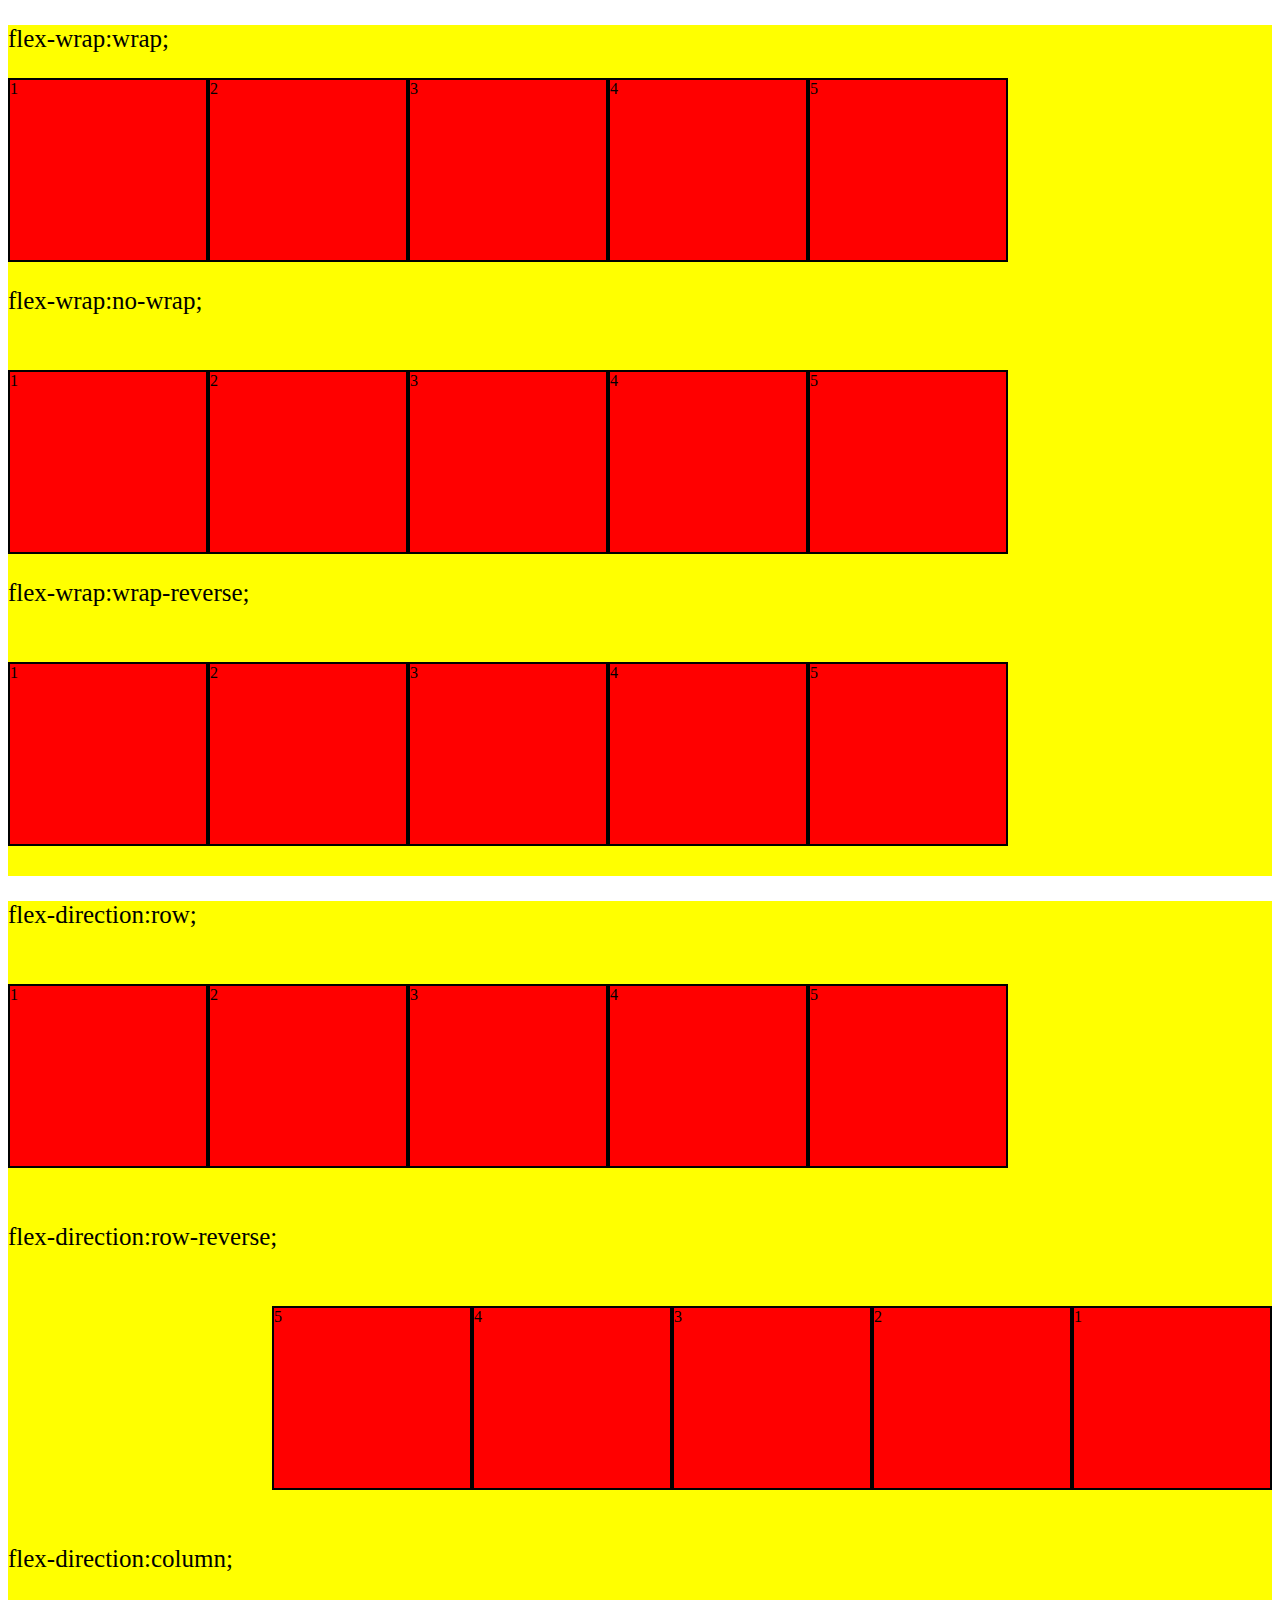
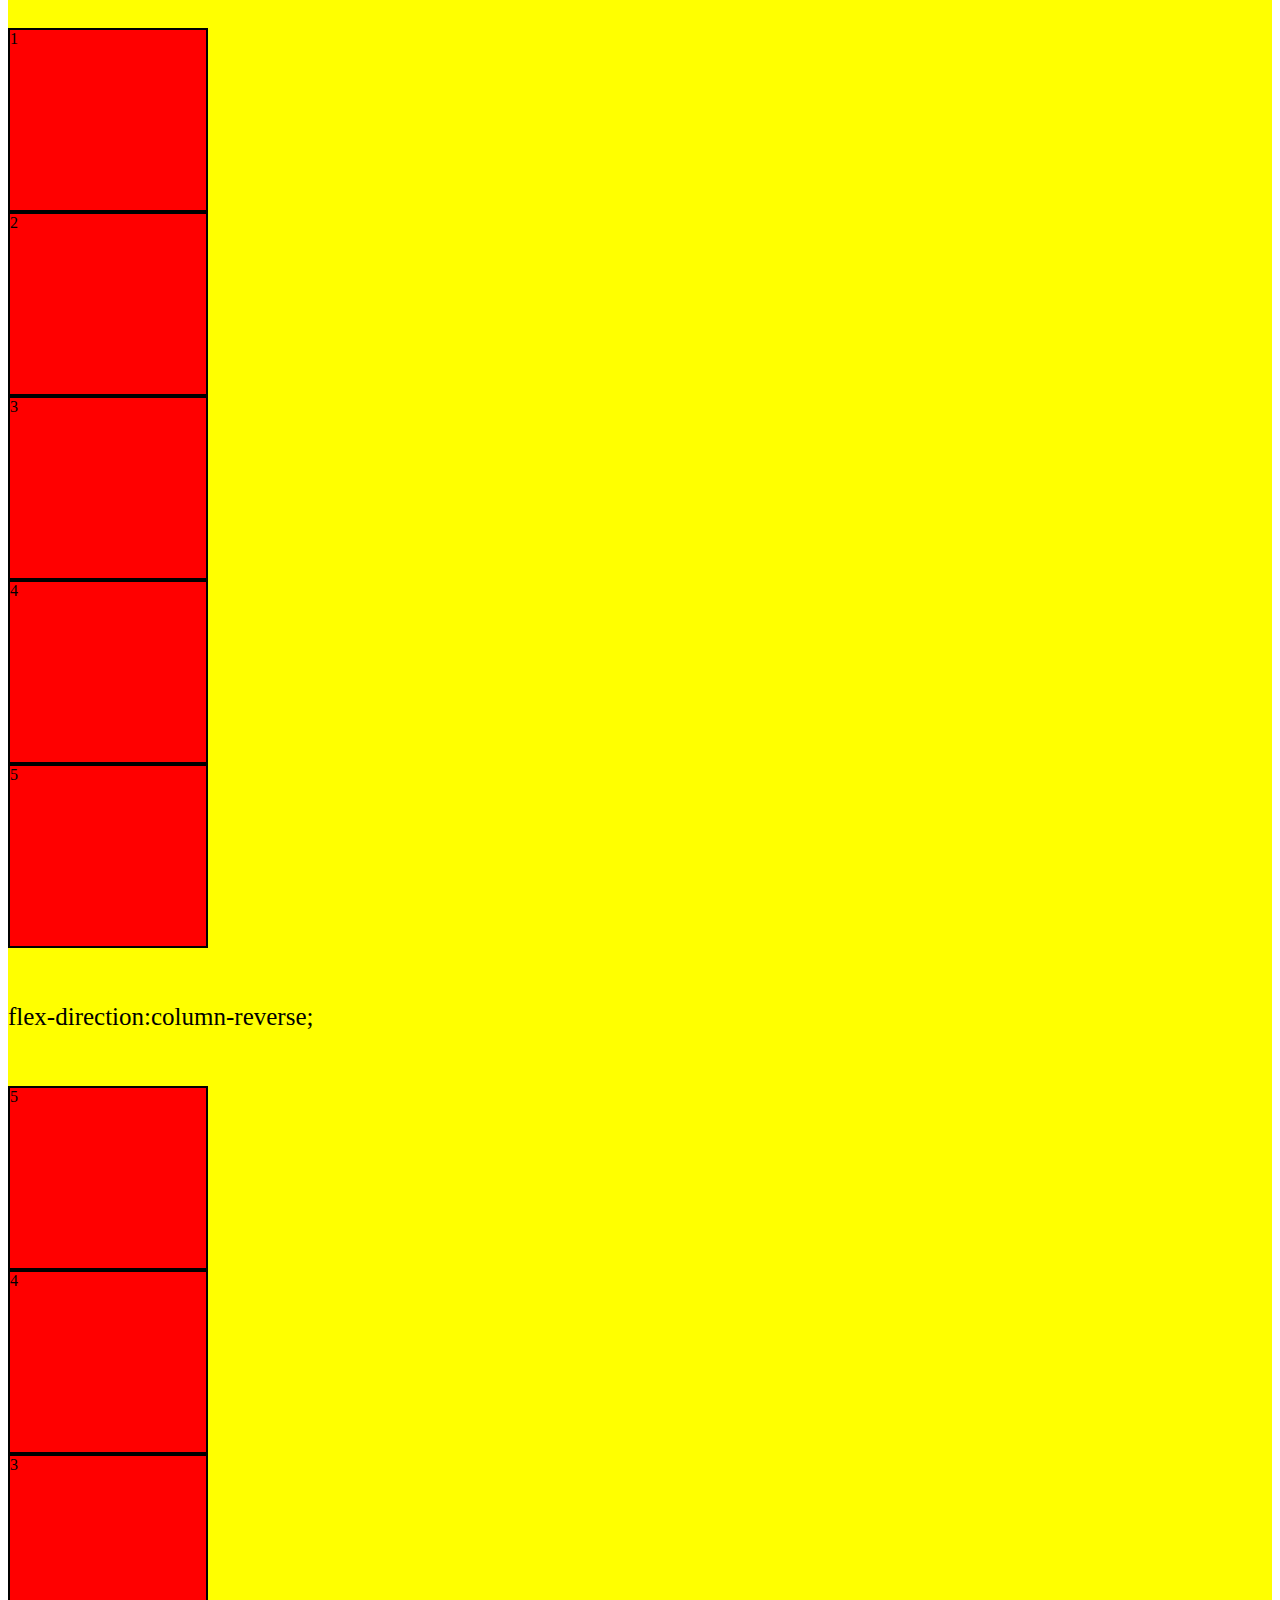
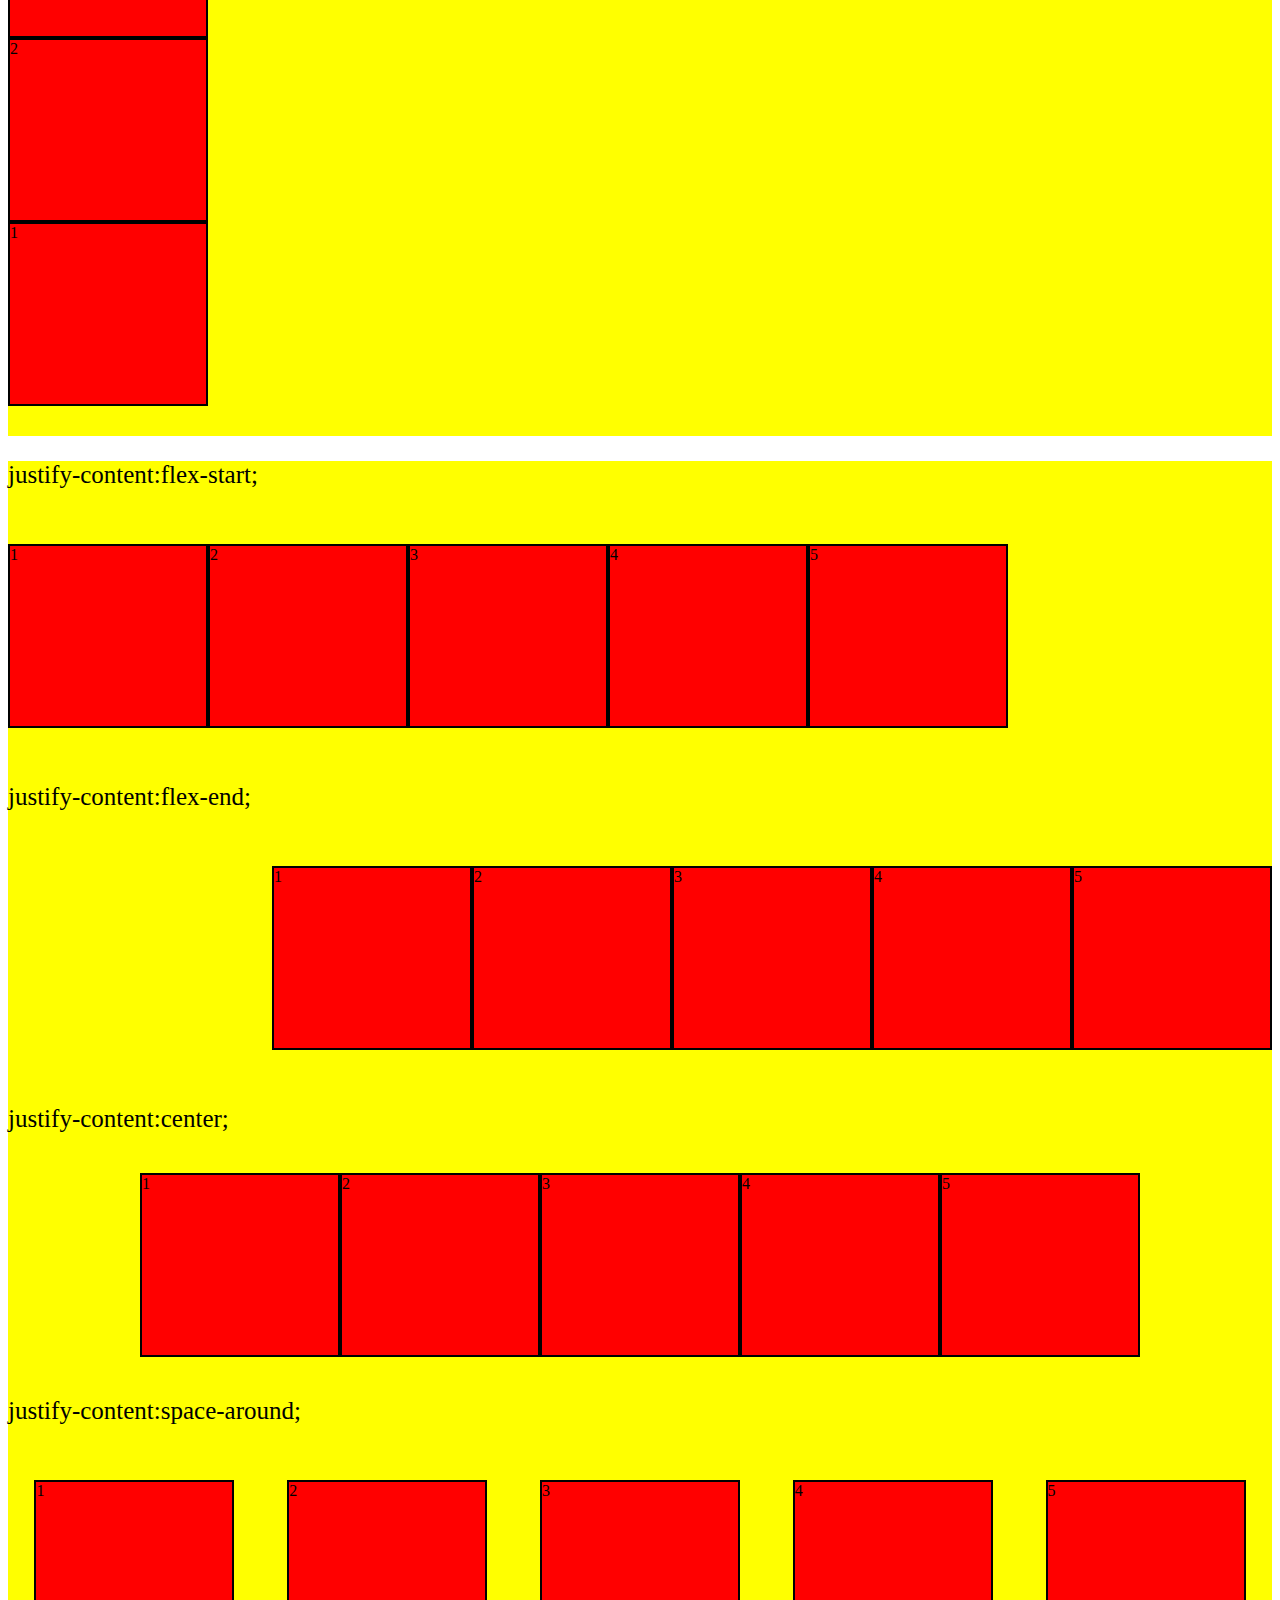
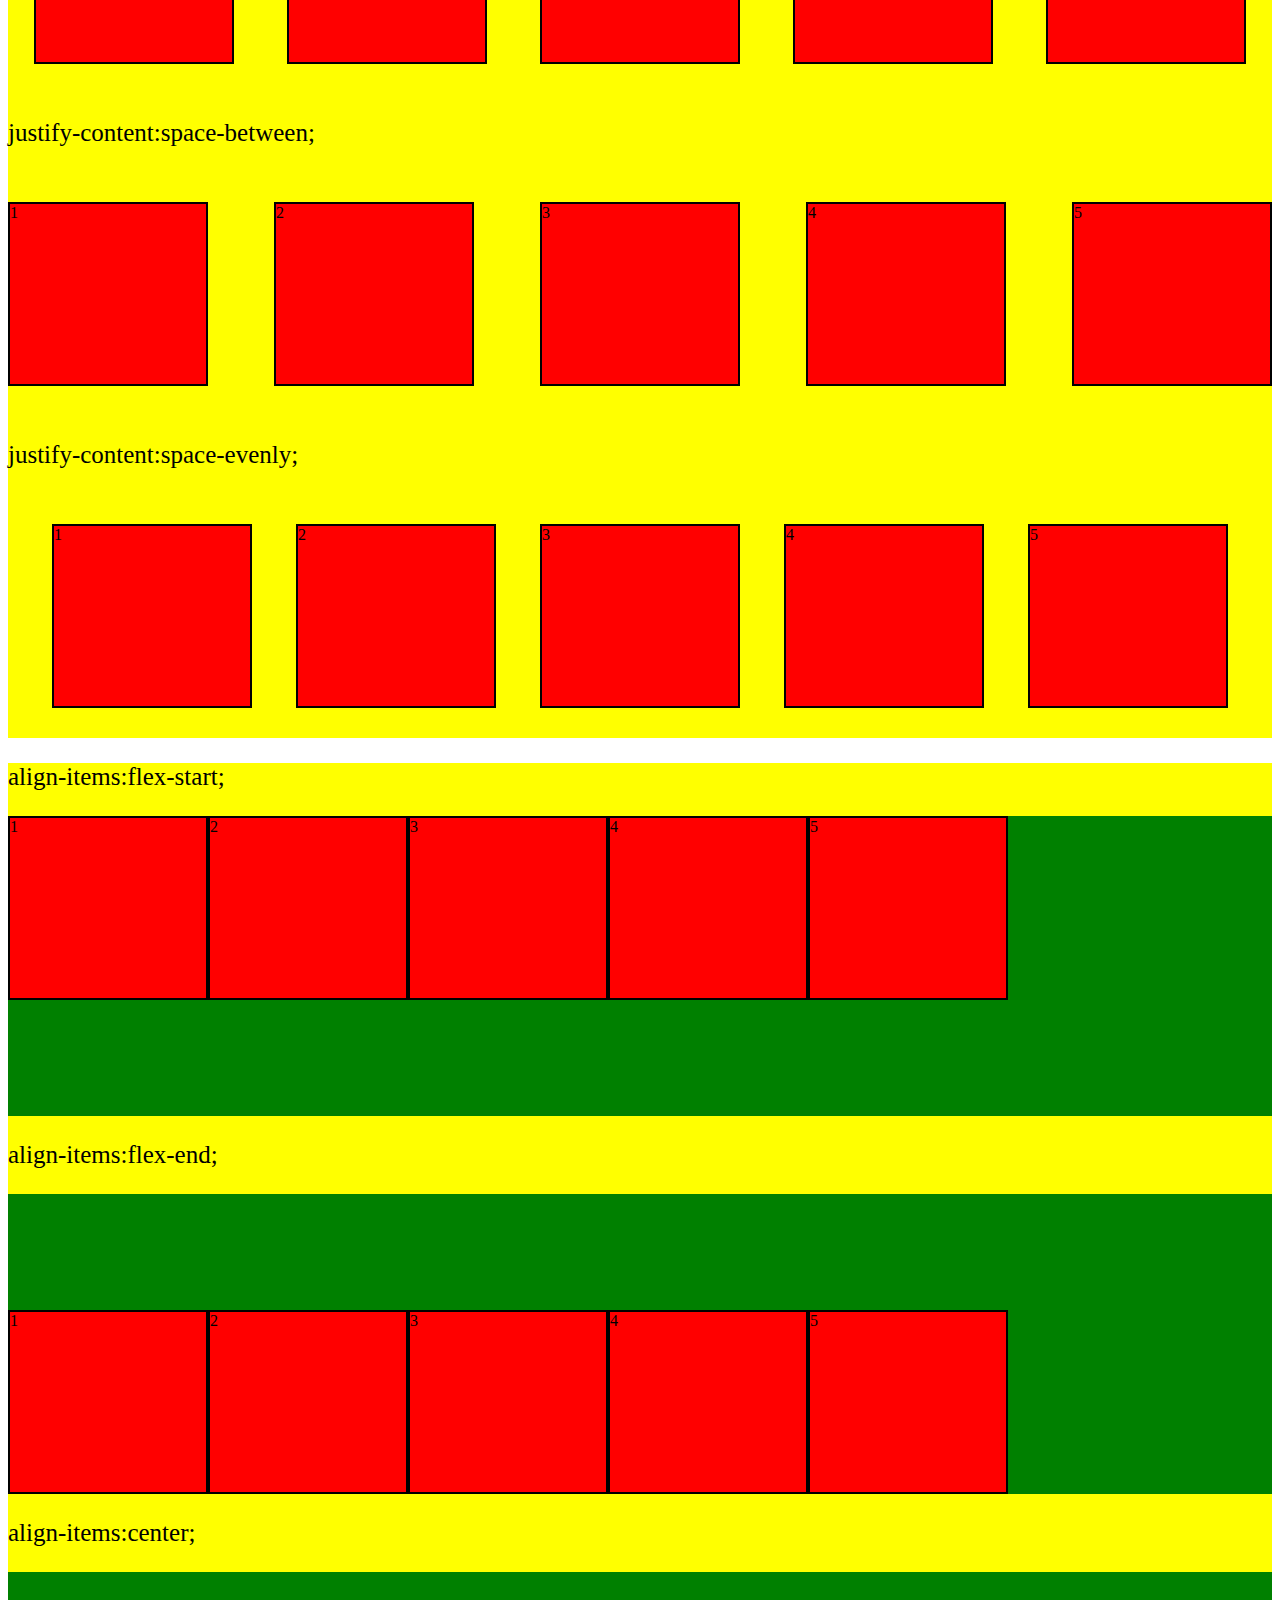
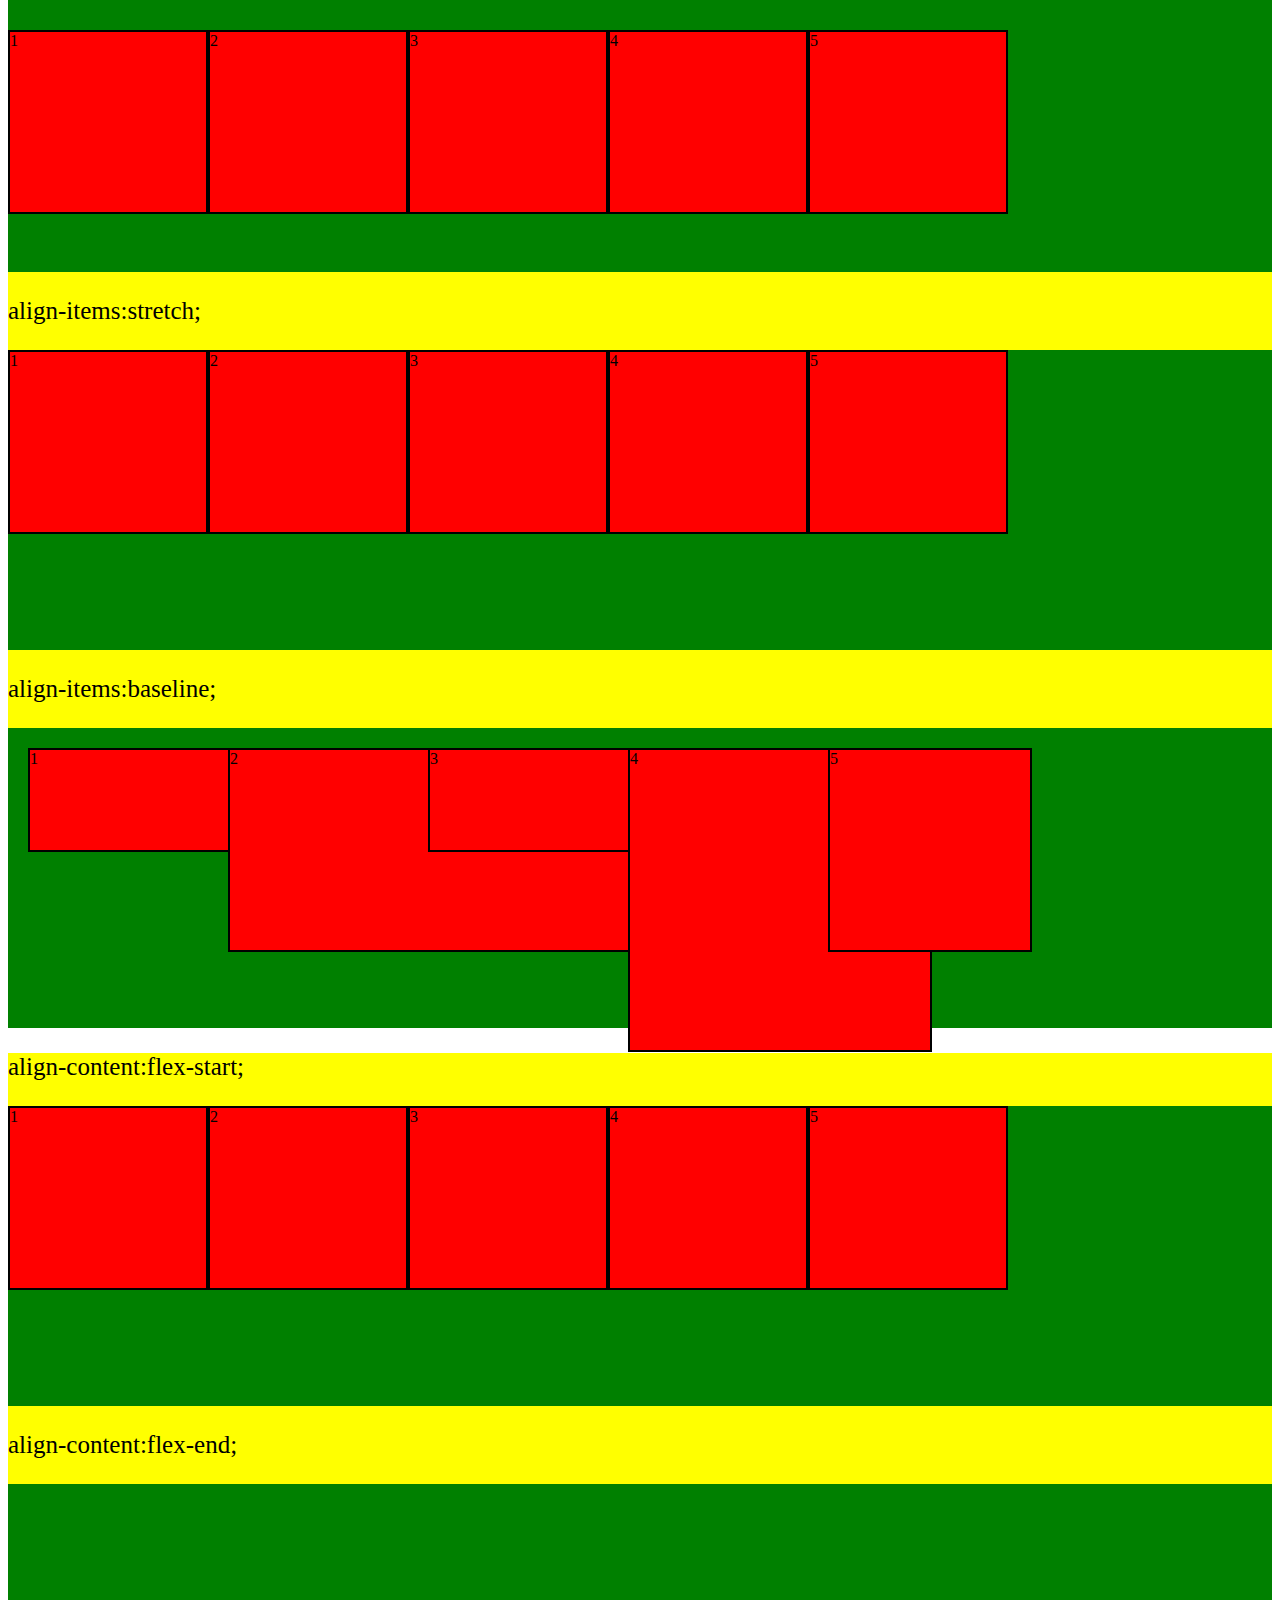
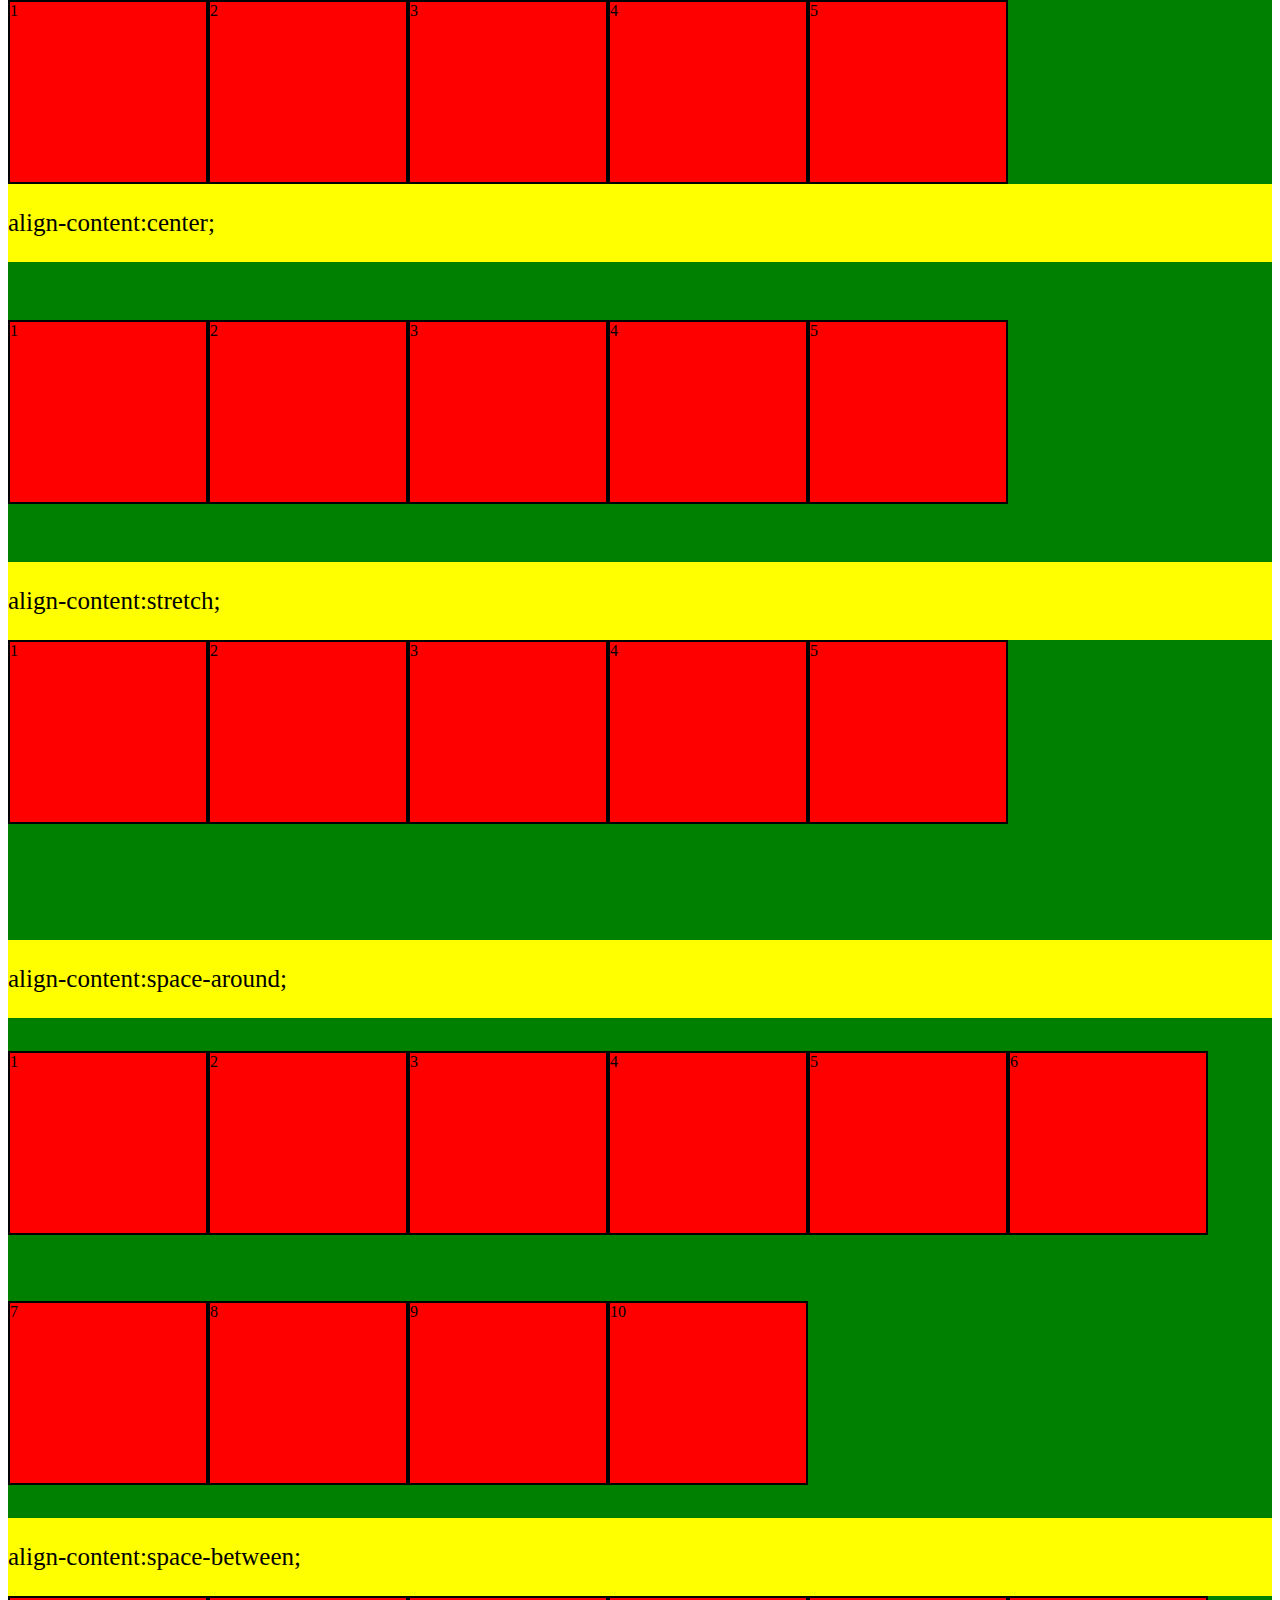
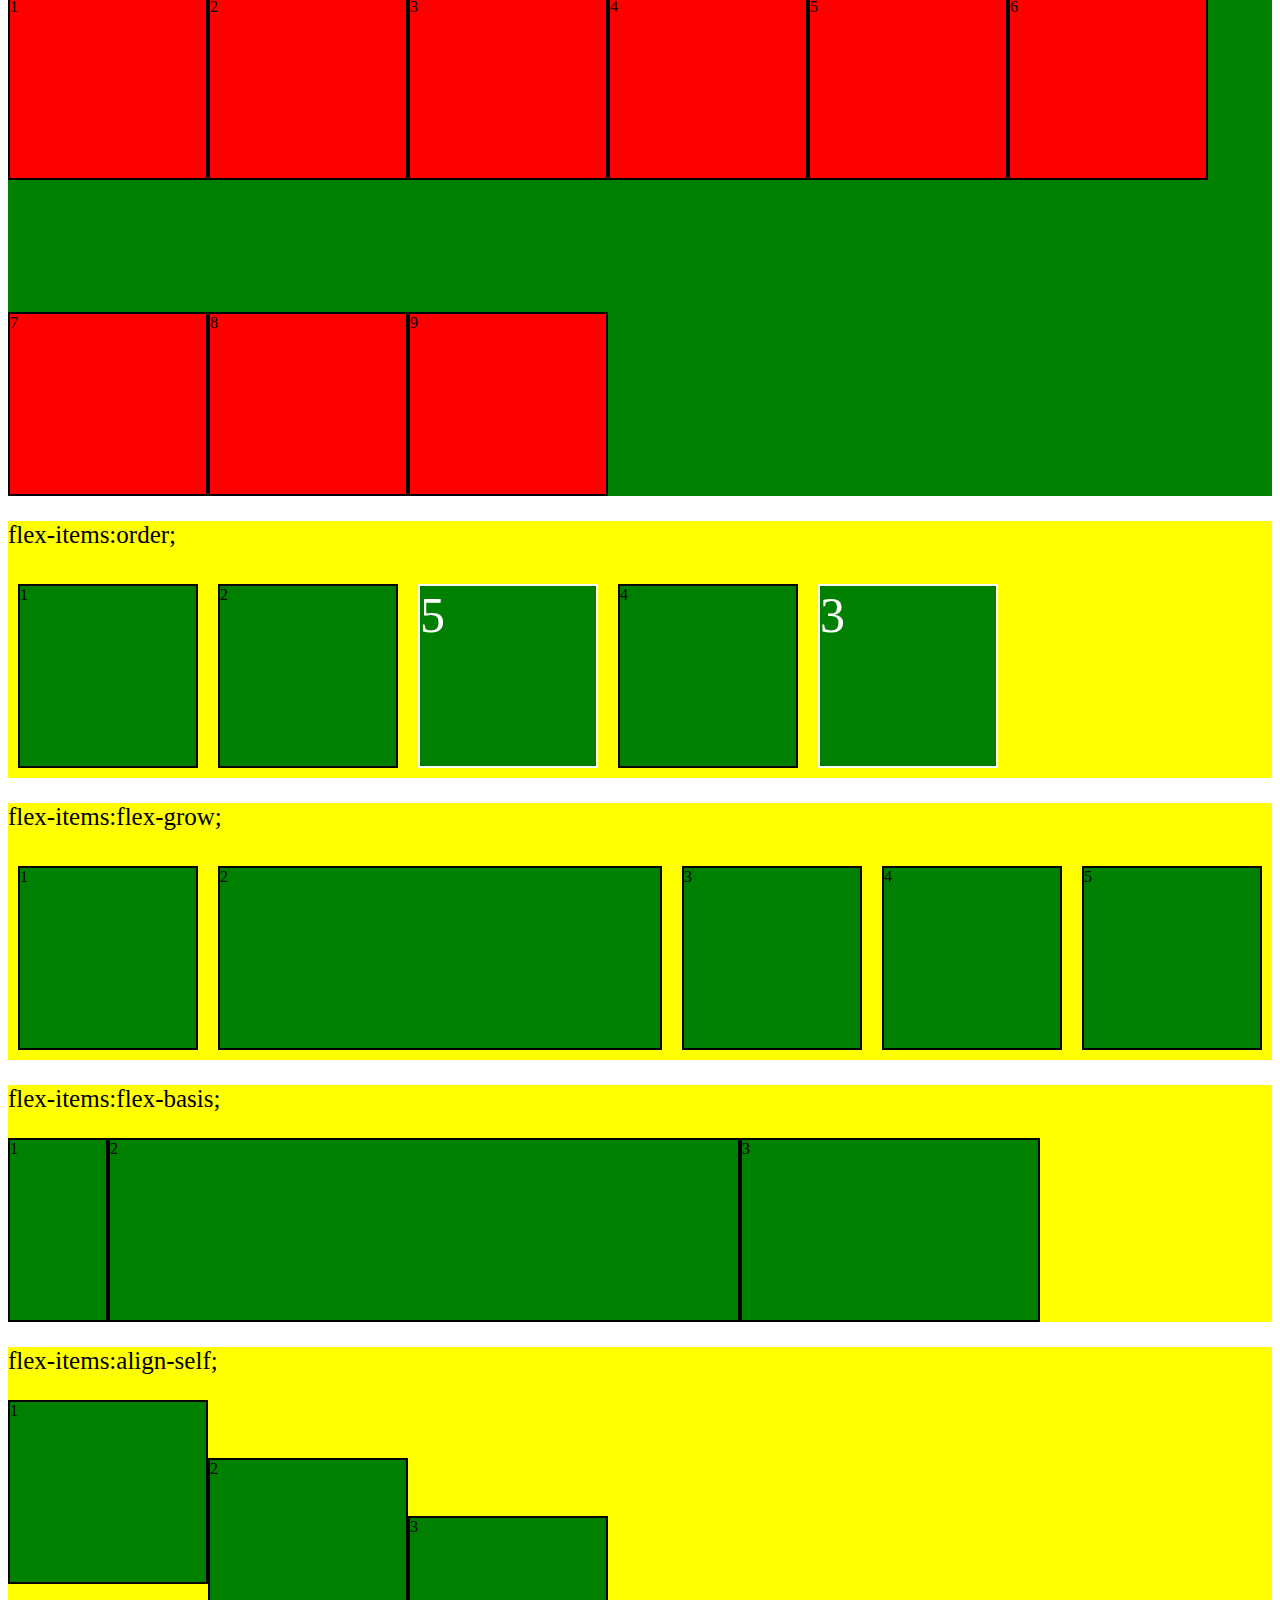
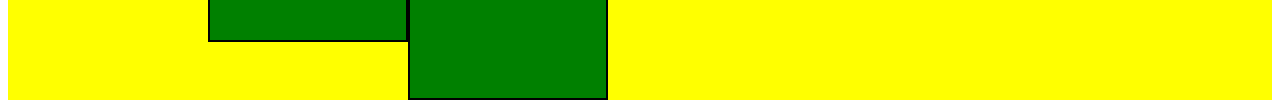
==== index.html @ 17a145f6 "Rename flex.html to index.html" ====
<!DOCTYPE html>

<head>
<meta charset="utf-8">
<meta name="viewport" content="width=device-width,initial-scale=1.0">
<title>FLEX</title>
<link rel="stylesheet" href="css/flex.css">
</head>
<body>
<!---------- display flex starts---------->
<section class="flex">
<div class="container">
<p>flex-wrap:wrap;</p>
<div class="wrap-row">

	<div class="col-lg-3">
		<div class="box">
		1
		</div>
	</div>
	
	<div class="col-lg-3">
		<div class="box">
		2
		</div>
	</div>

	<div class="col-lg-3">
		<div class="box">
		3
		</div>
	</div>

	<div class="col-lg-3">
		<div class="box">
		4
		</div>
	</div>
	
	<div class="col-lg-3">
		<div class="box">
		5
		</div>
	</div>

</div>

<p>flex-wrap:no-wrap;</p>
<div class="row1">
<div class="col-lg-3">
	<div class="box">
	1
    </div>
</div>

<div class="col-lg-3">
	<div class="box">
	2
	</div>
</div>


<div class="col-lg-3">
	<div class="box">
	3
	</div>
</div>

<div class="col-lg-3">
	<div class="box">
	4
	</div>
</div>
	
<div class="col-lg-3">
	<div class="box">
	5
	</div>
</div>

</div>

<p>flex-wrap:wrap-reverse;</p>
  <div class="row2">
<div class="col-lg-3">
	<div class="box">
	1
	</div>
</div>

<div class="col-lg-3">
	<div class="box">
	2
	</div>
</div>

<div class="col-lg-3">
	<div class="box">
	3
	</div>
</div>

<div class="col-lg-3">
	<div class="box">
	4
	</div>
</div>
	
<div class="col-lg-3">
	<div class="box">
	5
	</div>
</div>

</div>

</div>
</section>
<!----------display flex end---------->

<!----------display direction starts---------->
<section class="direction">
<div class="container">
<p>flex-direction:row;</p>
<div class="dir-1">
	<div class="col-lg-3">
	<div class="box">
	1
	</div>
	</div>

<div class="col-lg-3">
	<div class="box">
	2
	</div>
</div>

<div class="col-lg-3">
	<div class="box">
	3
	</div>
</div>

<div class="col-lg-3">
	<div class="box">
	4
	</div>
</div>
	
<div class="col-lg-3">
	<div class="box">
	5
	</div>
</div>

</div>
<p>flex-direction:row-reverse;</p>
<div class="dir-2">
	<div class="col-lg-3">
	<div class="box">
	1
	</div>
	</div>


<div class="col-lg-3">
	<div class="box">
	2
	</div>
</div>


<div class="col-lg-3">
	<div class="box">
	3
	</div>
</div>



<div class="col-lg-3">
	<div class="box">
	4
	</div>
</div>
	
<div class="col-lg-3">
	<div class="box">
	5
	</div>
</div>

</div>

<p>flex-direction:column;</p>
	<div class="dir-3">
	<div class="col-lg-3">
	<div class="box">
	1
	</div>
	</div>


	<div class="col-lg-3">
	<div class="box">
	2
	</div>
	</div>


	<div class="col-lg-3">
	<div class="box">
	3
	</div>
	</div>



	<div class="col-lg-3">
	<div class="box">
	4
	</div>
	</div>
	
	<div class="col-lg-3">
	<div class="box">
	5
	</div>
	</div>
</div>

<p>flex-direction:column-reverse;</p>
	<div class="dir-4">
	<div class="col-lg-3">
	<div class="box">
	1
	</div>
	</div>


	<div class="col-lg-3">
	<div class="box">
	2
	</div>
	</div>


	<div class="col-lg-3">
	<div class="box">
	3
	</div>
	</div>



	<div class="col-lg-3">
	<div class="box">
	4
	</div>
	</div>
	
	<div class="col-lg-3">
	<div class="box">
	5
	</div>
	</div>
</div>

</div>
</section>

<!----------display direction end---------->

<!----------justify content starts---------->
<section class="justify-content">
<div class="container">
<p>justify-content:flex-start;</p>
<div class="justify-content1">
	<div class="col-lg-3">
	<div class="box">
	1
	</div>
	</div>

<div class="col-lg-3">
	<div class="box">
	2
	</div>
</div>

<div class="col-lg-3">
	<div class="box">
	3
	</div>
</div>

<div class="col-lg-3">
	<div class="box">
	4
	</div>
</div>
	
	<div class="col-lg-3">
	<div class="box">
	5
	</div>
	</div>
	
</div>


<p>justify-content:flex-end;</p>
<div class="justify-content2">
	<div class="col-lg-3">
	<div class="box">
	1
	</div>
	</div>


	<div class="col-lg-3">
	<div class="box">
	2
	</div>
	</div>

	<div class="col-lg-3">
	<div class="box">
	3
	</div>
	</div>

	<div class="col-lg-3">
	<div class="box">
	4
	</div>
	</div>
	
	<div class="col-lg-3">
	<div class="box">
	5
	</div>
	</div>
</div>

<p>justify-content:center;</p>
	<div class="justify-content3">
	<div class="col-lg-3">
	<div class="box">
	1
	</div>
	</div>


	<div class="col-lg-3">
	<div class="box">
	2
	</div>
	</div>


	<div class="col-lg-3">
	<div class="box">
	3
	</div>
	</div>



	<div class="col-lg-3">
	<div class="box">
	4
	</div>
	</div>
	
	<div class="col-lg-3">
	<div class="box">
	5
	</div>
	</div>
</div>

<p>justify-content:space-around;</p>
	<div class="justify-content4">
	<div class="col-lg-3">
	<div class="box">
	1
	</div>
	</div>


	<div class="col-lg-3">
	<div class="box">
	2
	</div>
	</div>


	<div class="col-lg-3">
	<div class="box">
	3
	</div>
	</div>



	<div class="col-lg-3">
	<div class="box">
	4
	</div>
	</div>
	
	<div class="col-lg-3">
	<div class="box">
	5
	</div>
	</div>
</div>

<p>justify-content:space-between;</p>
	<div class="justify-content5">
	<div class="col-lg-3">
	<div class="box">
	1
	</div>
	</div>


	<div class="col-lg-3">
	<div class="box">
	2
	</div>
	</div>


	<div class="col-lg-3">
	<div class="box">
	3
	</div>
	</div>



	<div class="col-lg-3">
	<div class="box">
	4
	</div>
	</div>
	
	<div class="col-lg-3">
	<div class="box">
	5
	</div>
	</div>
</div>

<p>justify-content:space-evenly;</p>
	<div class="justify-content6">
	<div class="col-lg-3">
	<div class="box">
	1
	</div>
	</div>

	<div class="col-lg-3">
	<div class="box">
	2
	</div>
	</div>


	<div class="col-lg-3">
	<div class="box">
	3
	</div>
	</div>



	<div class="col-lg-3">
	<div class="box">
	4
	</div>
	</div>
	
	<div class="col-lg-3">
	<div class="box">
	5
	</div>
	</div>
</div>

</div>
</section>
<!------------justify content end------->

<!----------align items starts---------->
<section class="align-items">
<div class="container">
<p>align-items:flex-start;</p>
<div class="aln-itm-1">
	<div class="col-lg-3">
	<div class="box">
	1
	</div>
	</div>


	<div class="col-lg-3">
	<div class="box">
	2
	</div>
	</div>

	<div class="col-lg-3">
	<div class="box">
	3
	</div>
	</div>

	<div class="col-lg-3">
	<div class="box">
	4
	</div>
	</div>
	
	<div class="col-lg-3">
	<div class="box">
	5
	</div>
	</div>
</div>

<p>align-items:flex-end;</p>
<div class="aln-itm-2">
	<div class="col-lg-3">
	<div class="box">
	1
	</div>
	</div>


	<div class="col-lg-3">
	<div class="box">
	2
	</div>
	</div>

	<div class="col-lg-3">
	<div class="box">
	3
	</div>
	</div>

	<div class="col-lg-3">
	<div class="box">
	4
	</div>
	</div>
	
	<div class="col-lg-3">
	<div class="box">
	5
	</div>
	</div>
</div>

<p>align-items:center;</p>
	<div class="aln-itm-3">
	<div class="col-lg-3">
	<div class="box">
	1
	</div>
	</div>


	<div class="col-lg-3">
	<div class="box">
	2
	</div>
	</div>


	<div class="col-lg-3">
	<div class="box">
	3
	</div>
	</div>



	<div class="col-lg-3">
	<div class="box">
	4
	</div>
	</div>
	
	<div class="col-lg-3">
	<div class="box">
	5
	</div>
	</div>
</div>

<p>align-items:stretch;</p>
	<div class="aln-itm-4">
	<div class="col-lg-3">
	<div class="box">
	1
	</div>
	</div>

	<div class="col-lg-3">
	<div class="box">
	2
	</div>
	</div>

	<div class="col-lg-3">
	<div class="box">
	3
	</div>
	</div>

	<div class="col-lg-3">
	<div class="box">
	4
	</div>
	</div>
	
	<div class="col-lg-3">
	<div class="box">
	5
	</div>
	</div>
</div>

<p>align-items:baseline;</p>
	<div class="aln-itm-5">
	<div class="col-lg-3">
	<div class="box1">
	1
	</div>
	</div>

	<div class="col-lg-3">
	<div class="box2">
	2
	</div>
	</div>

	<div class="col-lg-3">
	<div class="box3">
	3
	</div>
	</div>
	
	<div class="col-lg-3">
	<div class="box4">
	4
	</div>
	</div>
	
	<div class="col-lg-3">
	<div class="box5">
	5
	</div>
	</div>
</div>
</div>
</section>
<!----------align content starts---------->
<section class="align-content">
<div class="container">
<p>align-content:flex-start;</p>
<div class="aln-content-1">
	<div class="col-lg-3">
	<div class="box">
	1
	</div>
	</div>


	<div class="col-lg-3">
	<div class="box">
	2
	</div>
	</div>

	<div class="col-lg-3">
	<div class="box">
	3
	</div>
	</div>

	<div class="col-lg-3">
	<div class="box">
	4
	</div>
	</div>
	
	<div class="col-lg-3">
	<div class="box">
	5
	</div>
	</div>
</div>

<p>align-content:flex-end;</p>
<div class="aln-content-2">
	<div class="col-lg-3">
	<div class="box">
	1
	</div>
	</div>


	<div class="col-lg-3">
	<div class="box">
	2
	</div>
	</div>

	<div class="col-lg-3">
	<div class="box">
	3
	</div>
	</div>

	<div class="col-lg-3">
	<div class="box">
	4
	</div>
	</div>
	
	<div class="col-lg-3">
	<div class="box">
	5
	</div>
	</div>
</div>

<p>align-content:center;</p>
	<div class="aln-content-3">
	<div class="col-lg-3">
	<div class="box">
	1
	</div>
	</div>


	<div class="col-lg-3">
	<div class="box">
	2
	</div>
	</div>


	<div class="col-lg-3">
	<div class="box">
	3
	</div>
	</div>



	<div class="col-lg-3">
	<div class="box">
	4
	</div>
	</div>
	
	<div class="col-lg-3">
	<div class="box">
	5
	</div>
	</div>
</div>

<p>align-content:stretch;</p>
	<div class="aln-content-4">
	<div class="col-lg-3">
	<div class="box">
	1
	</div>
	</div>

	<div class="col-lg-3">
	<div class="box">
	2
	</div>
	</div>

	<div class="col-lg-3">
	<div class="box">
	3
	</div>
	</div>

	<div class="col-lg-3">
	<div class="box">
	4
	</div>
	</div>
	
	<div class="col-lg-3">
	<div class="box">
	5
	</div>
	</div>
</div>

<p>align-content:space-around;</p>
	<div class="aln-content-5">
	<div class="col-lg-3">
	<div class="box">
	1
	</div>
	</div>

	<div class="col-lg-3">
	<div class="box">
	2
	</div>
	</div>

	<div class="col-lg-3">
	<div class="box">
	3
	</div>
	</div>
	
	<div class="col-lg-3">
	<div class="box">
	4
	</div>
	</div>
	
	<div class="col-lg-3">
	<div class="box">
	5
	</div>
	</div>
	<div class="col-lg-3">
	<div class="box">
	6
	</div>
	</div>
	<div class="col-lg-3">
	<div class="box">
	7
	</div>
	</div>
	<div class="col-lg-3">
	<div class="box">
	8
	</div>
	</div>
	<div class="col-lg-3">
	<div class="box">
	9
	</div>
	</div>
	<div class="col-lg-3">
	<div class="box">
	10
	</div>
	</div>
	
	</div>
	
	<p>align-content:space-between;</p>
	<div class="aln-content-6">
	<div class="col-lg-3">
	<div class="box">
	1
	</div>
	</div>

	<div class="col-lg-3">
	<div class="box">
	2
	</div>
	</div>

	<div class="col-lg-3">
	<div class="box">
	3
	</div>
	</div>
	
	<div class="col-lg-3">
	<div class="box">
	4
	</div>
	</div>
	
	<div class="col-lg-3">
	<div class="box">
	5
	</div>
	</div>
	<div class="col-lg-3">
	<div class="box">
	6
	</div>
	</div>
	<div class="col-lg-3">
	<div class="box">
	7
	</div>
	</div>
	<div class="col-lg-3">
	<div class="box">
	8
	</div>
	</div>
	<div class="col-lg-3">
	<div class="box">
	9
	</div>
	</div>

</div>

</div>
</section>
<!----------flex-items starts---------->
<section class="order">
<div class="container">
<p>flex-items:order;</p>
<div class="order-1">
	<div class="col-lg-3 ff1">
	<div class="boxA">
	1
	</div>
	</div>

<div class="col-lg-3 ff2">
	<div class="boxB">
	2
	</div>
</div>

<div class="col-lg-3 ff3">
	<div class="boxC">
	3
	</div>
</div>

<div class="col-lg-3 ff4">
	<div class="boxD">
	4
	</div>
</div>
	
	<div class="col-lg-3 ff5">
	<div class="boxE">
	5
	</div>
	</div>
	
</div>
</div>
</section>

<section class="flex-grow">
<div class="container">
<p>flex-items:flex-grow;</p>
<div class="flex-grow-1">
	<div class="col-lg-3">
	<div class="boxF">
	1
	</div>
	</div>


	<div class="col-lg-3 ff8">
	<div class="boxG">
	2
	</div>
	</div>

	<div class="col-lg-3">
	<div class="boxH">
	3
	</div>
	</div>

	<div class="col-lg-3">
	<div class="boxI">
	4
	</div>
	</div>
	
	<div class="col-lg-3">
	<div class="boxJ">
	5
	</div>
	</div>
</div>
</div>
</section>

<section class="flex-basis">
<div class="container">
<p>flex-items:flex-basis;</p>
<div class="flex-basis-1">
	<div class="col-lg-3 ff6">
	<div class="basis-1">
	1
	</div>
	</div>


	<div class="col-lg-3 ff7">
	<div class="basis-2">
	2
	</div>
	</div>

	<div class="col-lg-3 ff9">
	<div class="basis-3">
	3
	</div>
	</div>

</div>
</div>
</section>
<section class="aign-self">
<div class="container">
<p>flex-items:align-self;</p>
<div class="align-self-1">
	<div class="col-lg-3 bb1 ">
	<div class="self-1">
	1
	</div>
	</div>


	<div class="col-lg-3 bb2">
	<div class="self-2">
	2
	</div>
	</div>

	<div class="col-lg-3 bb3">
	<div class="self-3">
	3
	</div>
	</div>

</div>
</div>
</section>
</body>
</html>
---- css/flex.css ----
.wrap-row{
	display:flex;
	flex-wrap:wrap;
}
.flex{
	height:100%;
	
}
.container{
	width:100%;
	background-color:yellow;
}
.col-lg-3{
	width:200px;
}

.box{
	background-color:red;
	border:solid 2px;
	height:20vh;
	
}
.container p{
	font-size:25px;
}

/*Display Flex Wrap*/
.wrap-row{
	display:flex;
	flex-wrap:wrap;
}

.row1{
	display:flex;
	flex-wrap:no-wrap;
	padding-top:30px;	
}
.row2{
	display:flex;
	flex-wrap:wrap-reverse;
	padding:30px 0;	
}
/* Direction */
.dir-1{
	display:flex;
	flex-direction:row;
	padding:30px 0;	
}
.dir-2{
	display:flex;
	flex-direction:row-reverse;
	padding:30px 0;	
}
.dir-3{
	display:flex;
	flex-direction:column;
	padding:30px 0;	
}
.dir-4{
	display:flex;
	flex-direction:column-reverse;
	padding:30px 0;	
}
/*justify-content*/

.justify-content1{
	display:flex;
	justify-content:flex-start;
	padding:30px 0;	
}
.justify-content2{
	display:flex;
	justify-content:flex-end;
	padding:30px 0;	
}
.justify-content3{ 
     display:flex;
	 padding:15px 0;
	 justify-content:center;
}
.justify-content4{
	display:flex;
	justify-content:space-around;
	padding:30px 0;	
}
.justify-content5{
	display:flex;
	justify-content:space-between;
	padding:30px 0;	
}
.justify-content6{
	display:flex;
	justify-content:space-evenly;
	padding:30px 0;	
}
/*align-items*/
.aln-itm-1{
	display: flex;
	align-items: flex-start;
	background-color:green;
	height:300px;
}

.aln-itm-2{
	display:flex;
	align-items:flex-end;	
	background-color:green;
	height:300px;
}
.aln-itm-3{ 
     display:flex;
	 align-items:center;
	 background-color:green;
	height:300px;
}
.aln-itm-4{
	display:flex;
	background-color:green;
	 align-items: stretch;
	height:300px;
}

.aln-itm-5{
	display:flex;
	justify-content:baseline;
	background-color:green;
	height:300px;
}
.box1{
	height:100px;
	width:200px;
	background-color:red;
	border:solid 2px;
	margin:20px;
}
.box2{
	height:200px;
	width:400px;
	background-color:red;
	border:solid 2px;
	margin:20px;
}
.box3{
	height:100px;
	width:300px;
	background-color:red;
	border:solid 2px;
	margin:20px;
}
.box4{
	height:300px;
	width:300px;
	background-color:red;
	border:solid 2px;
	margin:20px;
}
.box5{
	height:200px;
	width:200px;
	background-color:red;
	border:solid 2px;
	margin:20px;
}
/*align-content*/
.aln-content-1{
	display:flex;
	flex-wrap:wrap;
	align-content:flex-start;
	background-color:green;
	height:300px;
}
.aln-content-2{
	display:flex;
	flex-wrap:wrap;
	align-content:flex-end;
	background-color:green;
	height:300px;
}
.aln-content-3{
	display:flex;
	flex-wrap:wrap;
	align-content:center;
	background-color:green;
	height:300px;
}
.aln-content-4{
	display:flex;
	flex-wrap:wrap;
	align-content:stretch;
	background-color:green;
	height:300px;
}
.aln-content-5{
	display:flex;
	flex-wrap:wrap;
	align-content:space-around;
	background-color:green;
	height:500px;
	
}
.aln-content-6{
	display:flex;
	flex-wrap:wrap;
	align-content:space-between;
	background-color:green;
	height:500px;
	
}
.order-1{
	display:flex;
}
.boxA{
	background-color:green;
	height:20vh;
	margin:10px;
	border:solid 2px;
}
.boxB{
	
	background-color:green;
	height:20vh;
	margin:10px;
	border:solid 2px;
}
.boxC{
	
	background-color:green;
	height:20vh;
	margin:10px;
	border:solid 2px;
}
.boxD{
	
	background-color:green;
	height:20vh;
	margin:10px;
	border:solid 2px;
}
.boxE{
	
	background-color:green;
	height:20vh;
	margin:10px;
	border:solid 2px;
}
.ff1{
	order:1;
}
.ff2{
	order:2;
}	
.ff3{
	order:5;
	font-size:50px;
	color:#fff;
}	
.ff4{
	order:4;
	
}	
.ff5{
	order:3;
	font-size:50px;
	color:#fff;
}	
.flex-grow-1{
	display:flex;
	flex-wrap:wrap;
}	
.boxF{
	background-color:green;
	height:20vh;
	margin:10px;
	border:solid 2px;
}
.boxG{
	
	background-color:green;
	height:20vh;
	margin:10px;
	border:solid 2px;
	
}
.boxH{
	
	background-color:green;
	height:20vh;
	margin:10px;
	border:solid 2px;
	
}
.boxI{

	background-color:green;
	height:20vh;
	margin:10px;
	border:solid 2px;
}
.boxJ{

	background-color:green;
	height:20vh;
	margin:10px;
	border:solid 2px;
}

.ff8{
	flex-grow: 8;
}
.flex-basis-1{
	display:flex;
}
.basis-1{
	background-color:green;
	height:20vh;
	border:solid 2px;
	
}
.basis-2{
	background-color:green;
	height:20vh;
	border:solid 2px;
	
}
.basis-3{
	background-color:green;
	height:20vh;
	border:solid 2px;
}
.ff6{
	flex-basis:100px;
}
.ff7{
	flex-basis:50%;
}
.ff9{
	flex-basis:300px;
}
.align-self-1{
	display:flex;
	height:300px;
}
.self-1{
	background-color:green;
	height:20vh;
	border:solid 2px;
	align-self:flex-start;
}
.self-2{
	background-color:green;
	height:20vh;
	border:solid 2px;
	align-self:center;
	
}
.self-3{
	background-color:green;
	height:20vh;
	border:solid 2px;

}


.bb1{
	align-self:flex-strat;
}
.bb2{
	align-self:center;
}
.bb3{
	align-self:flex-end;
}
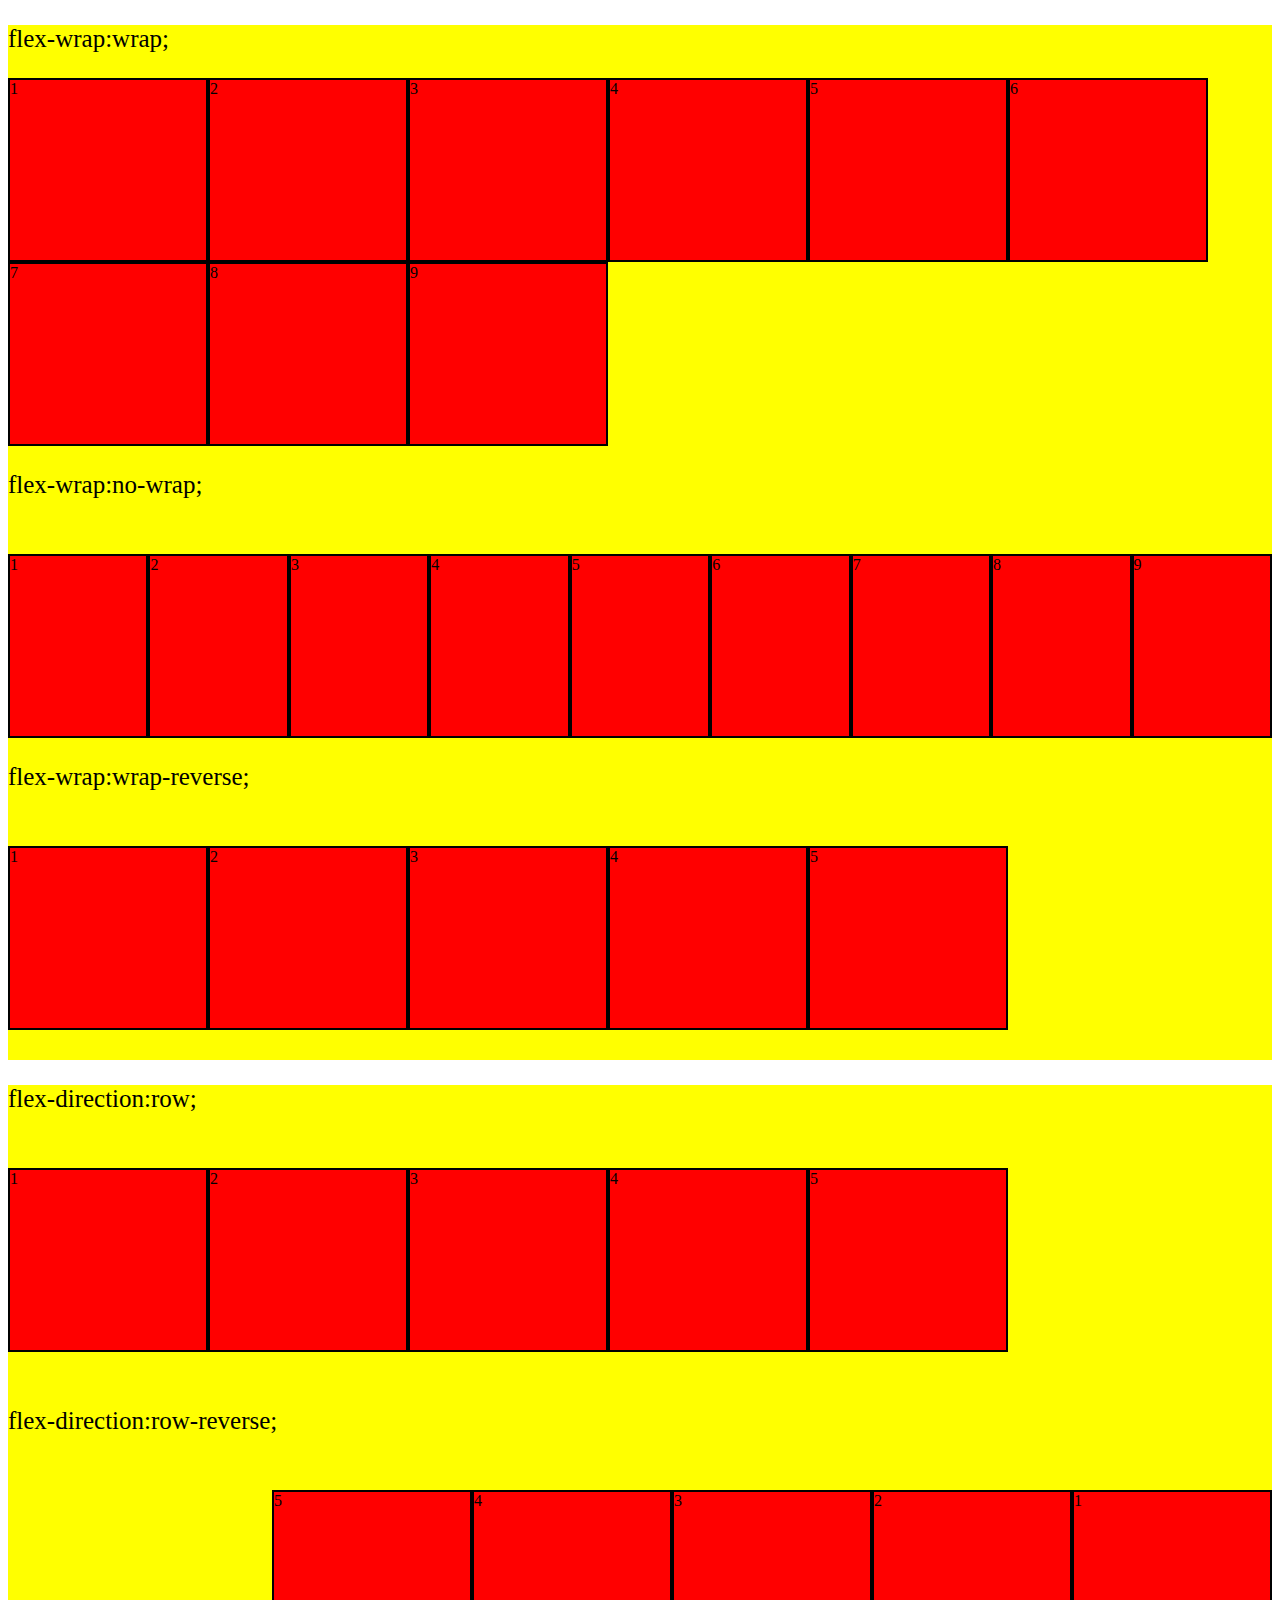
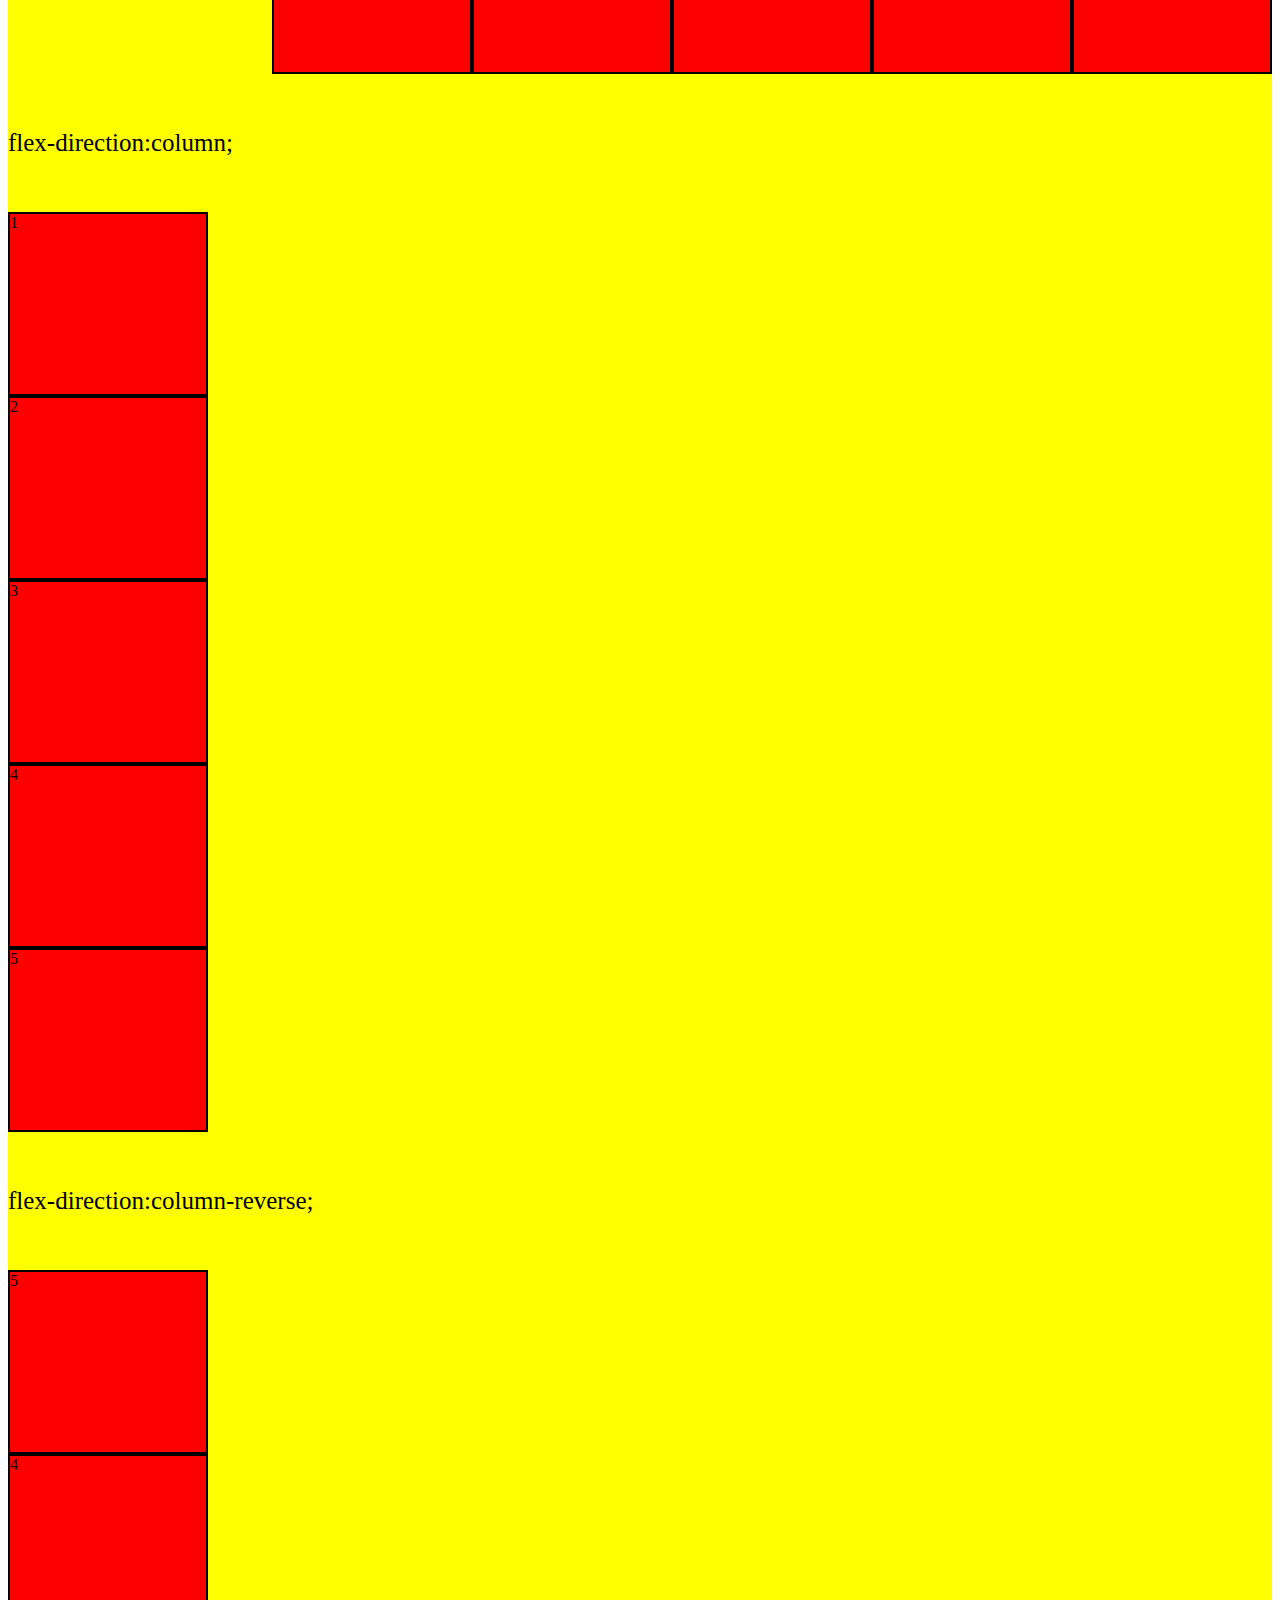
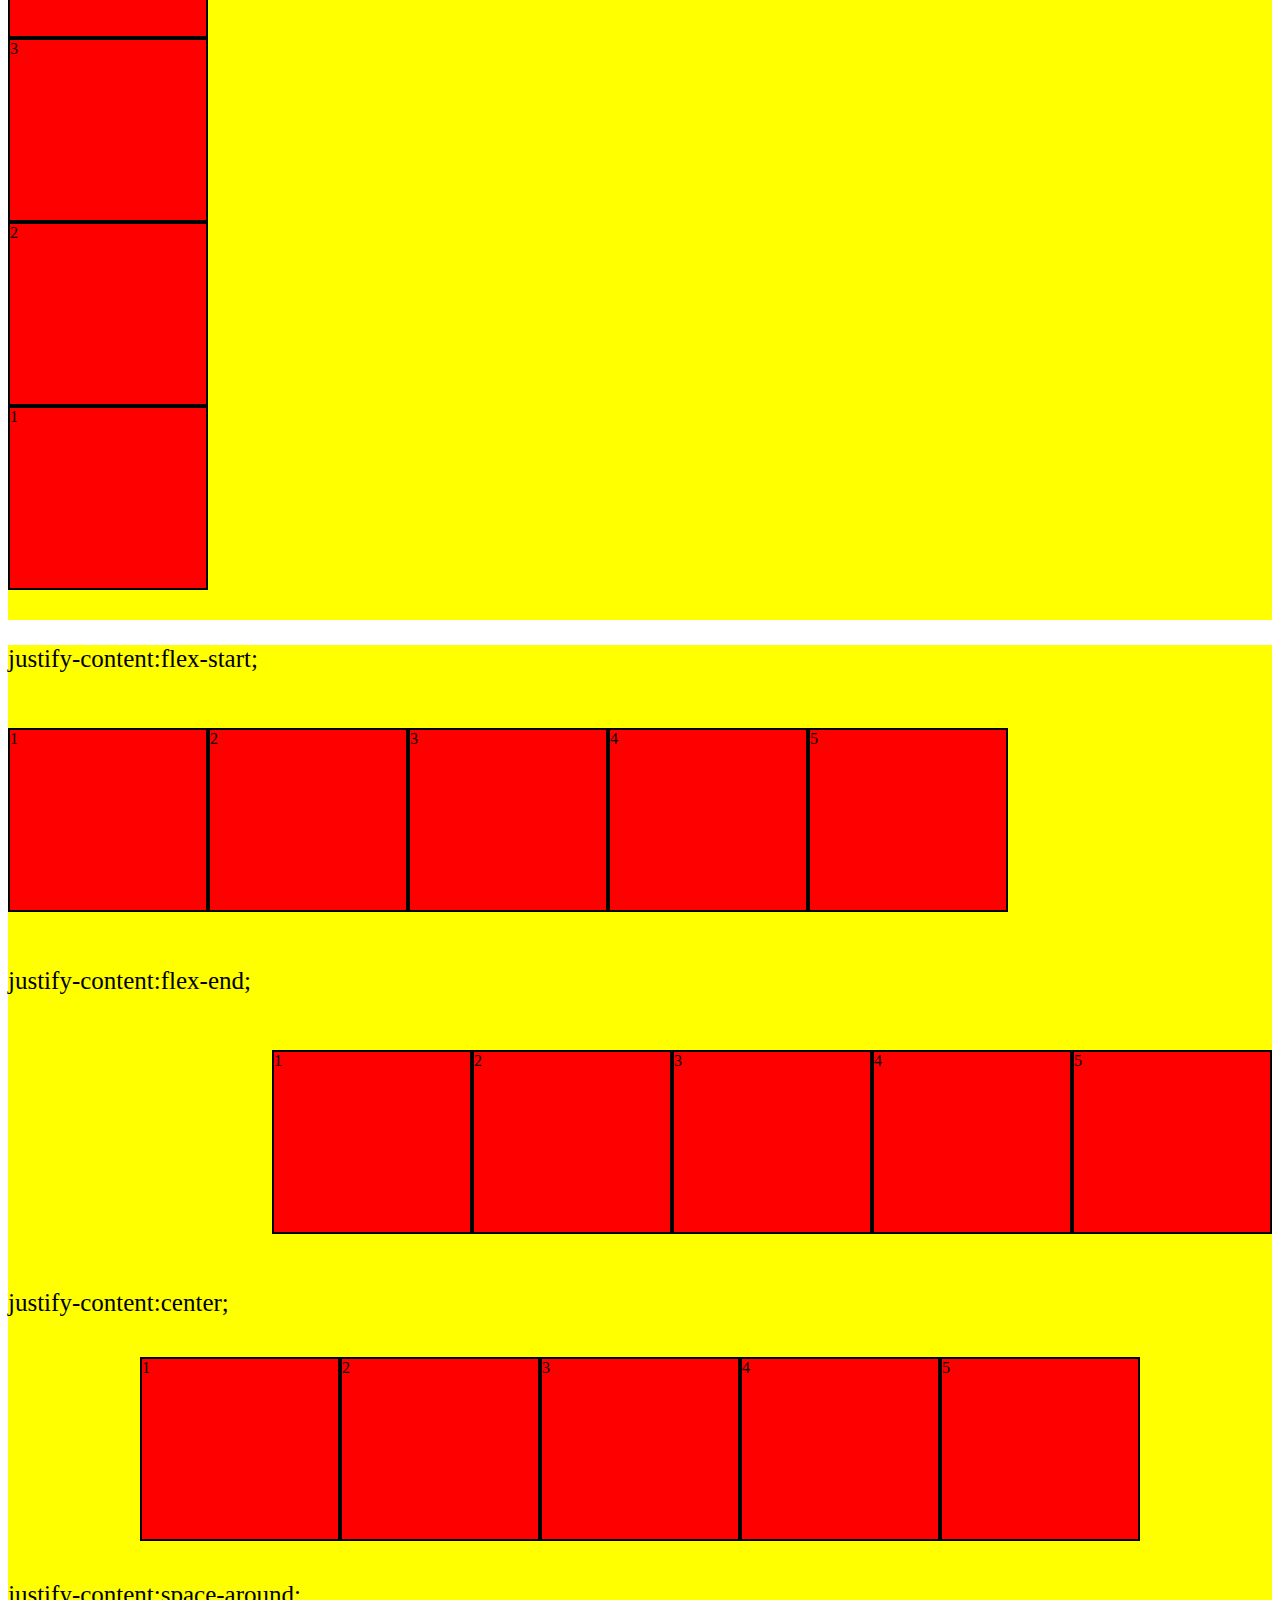
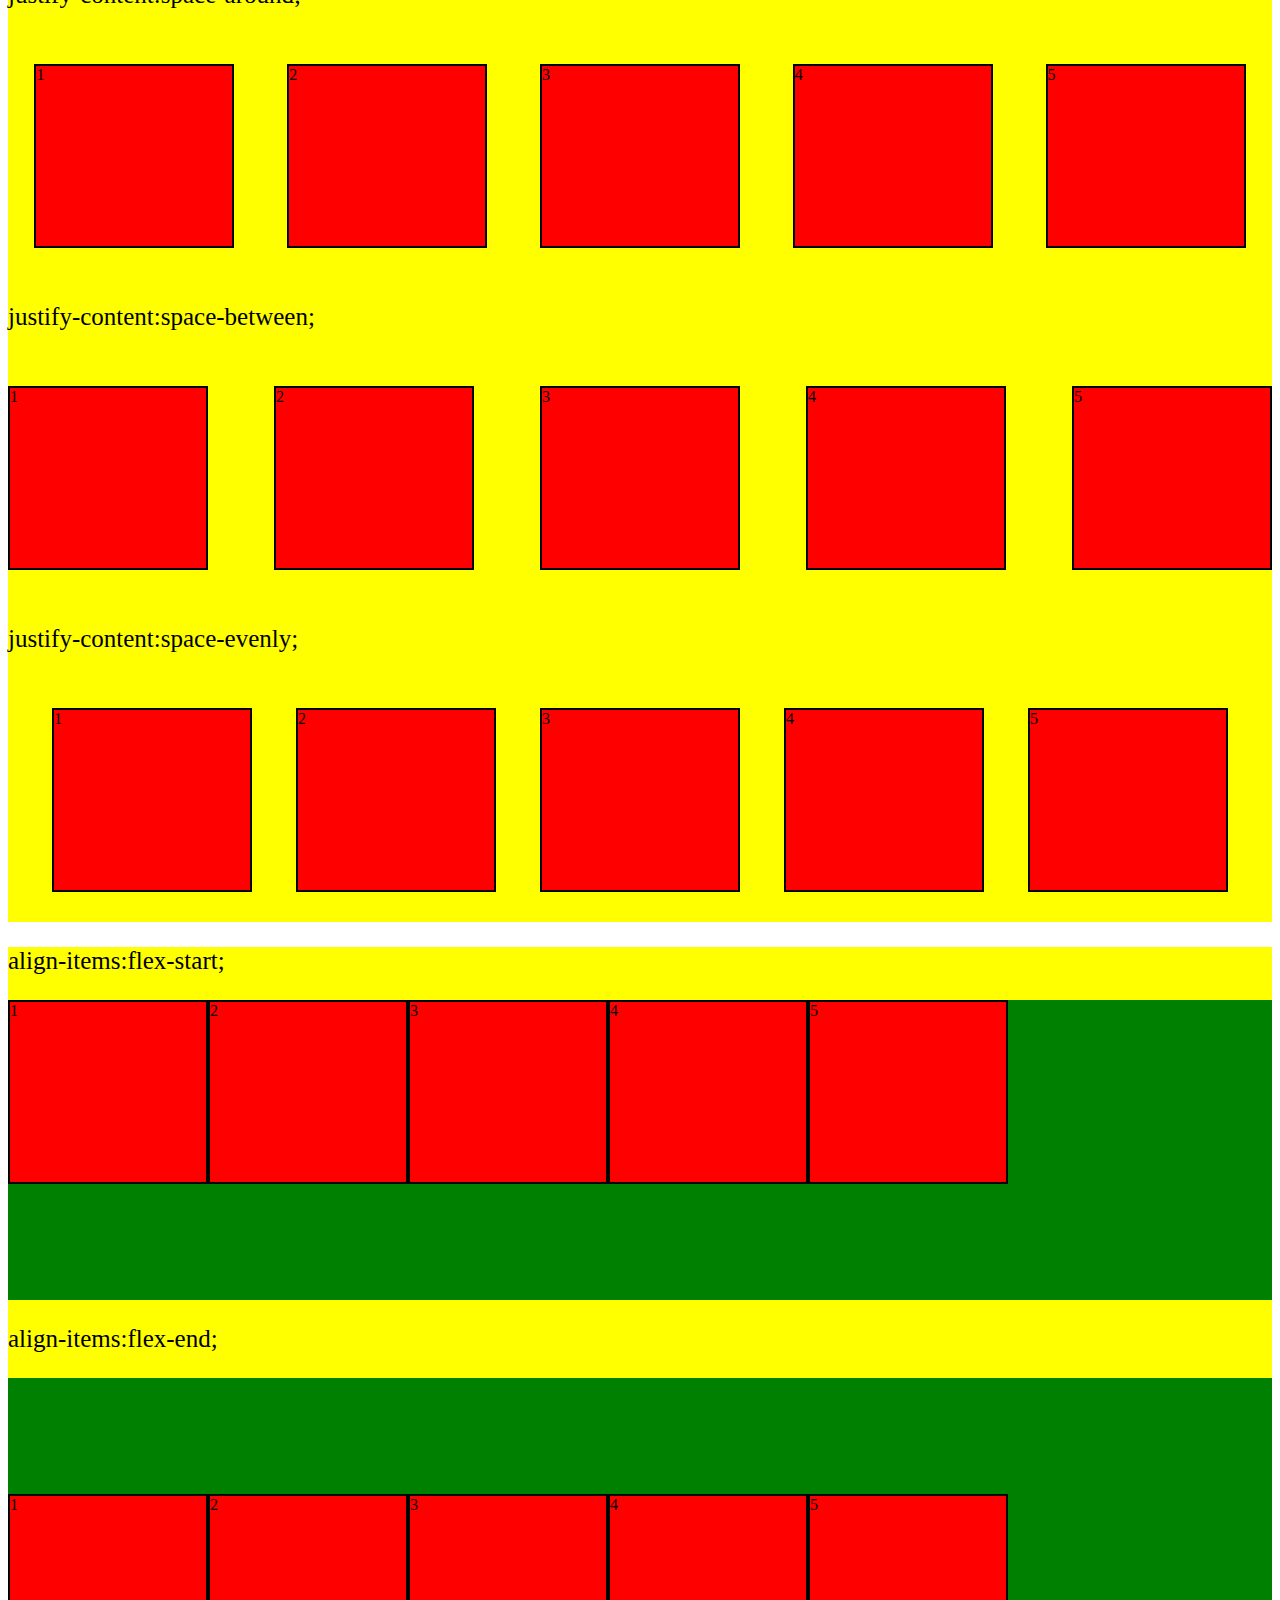
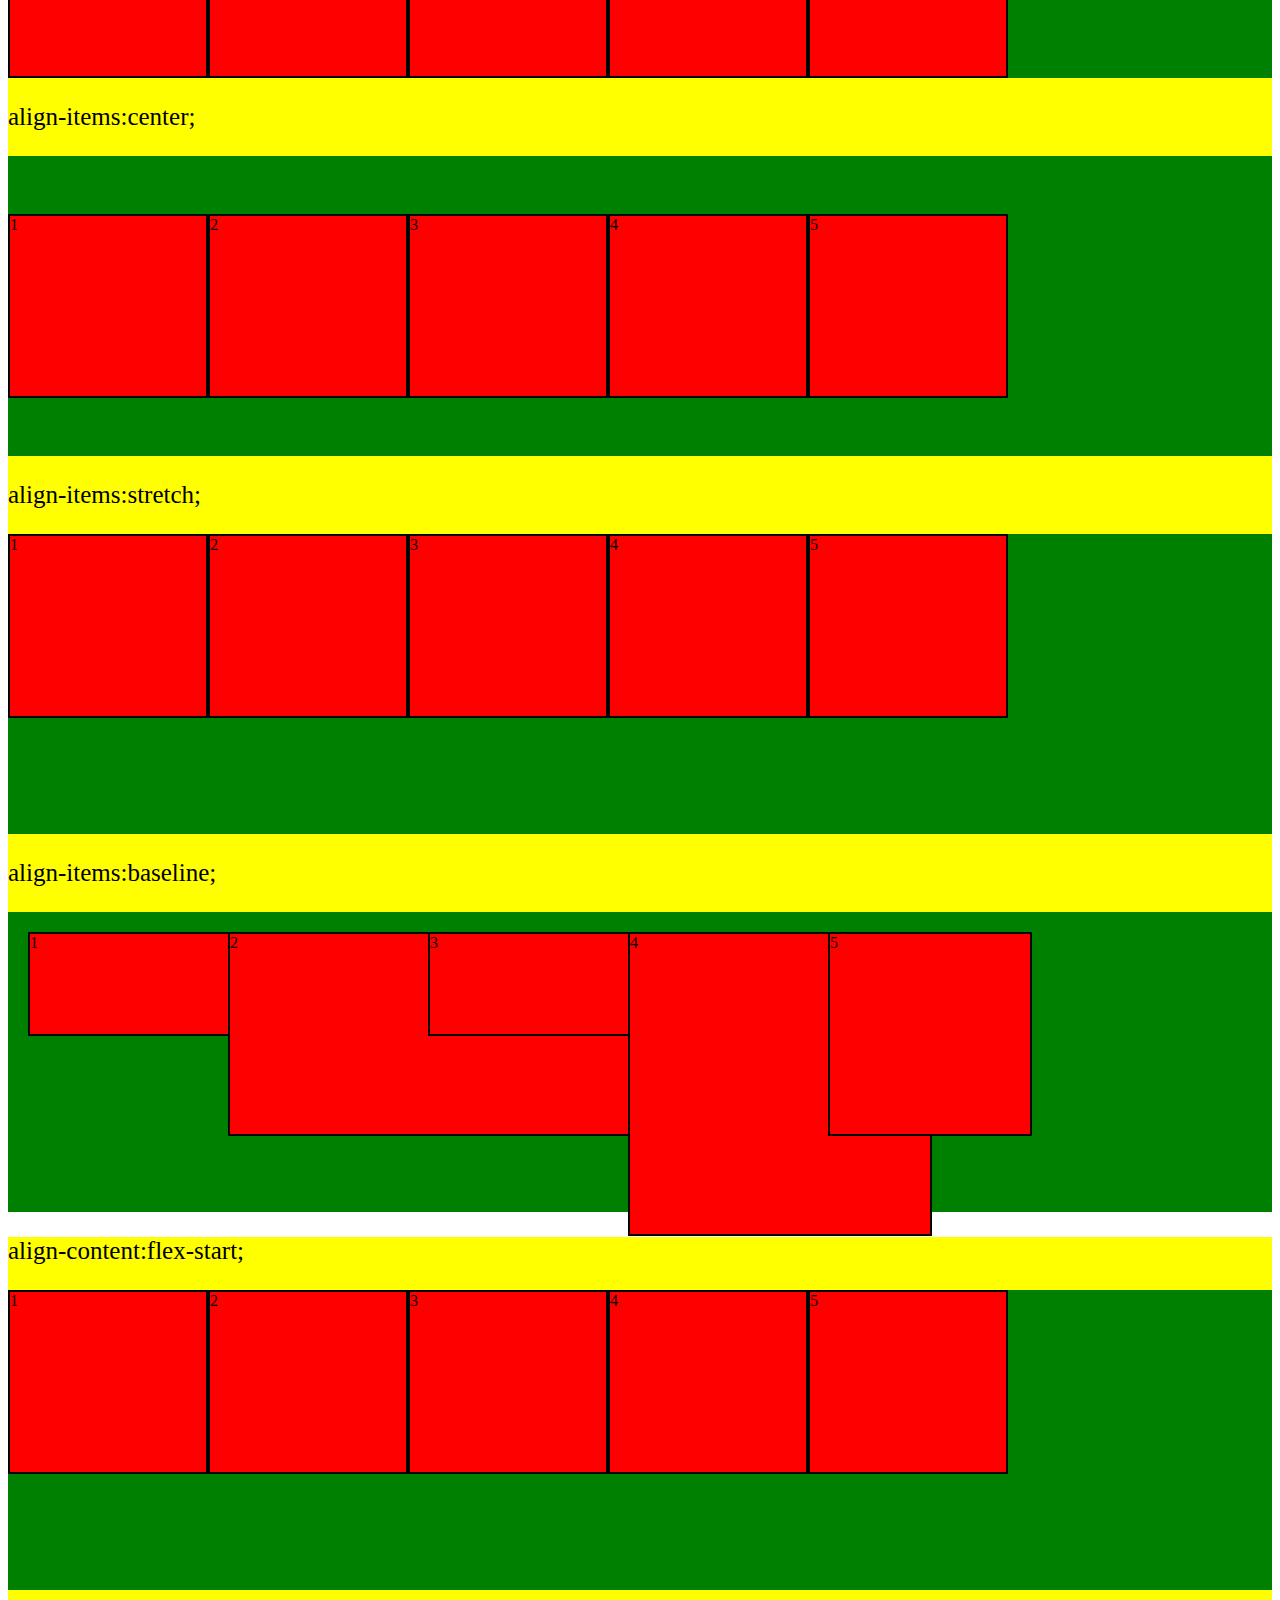
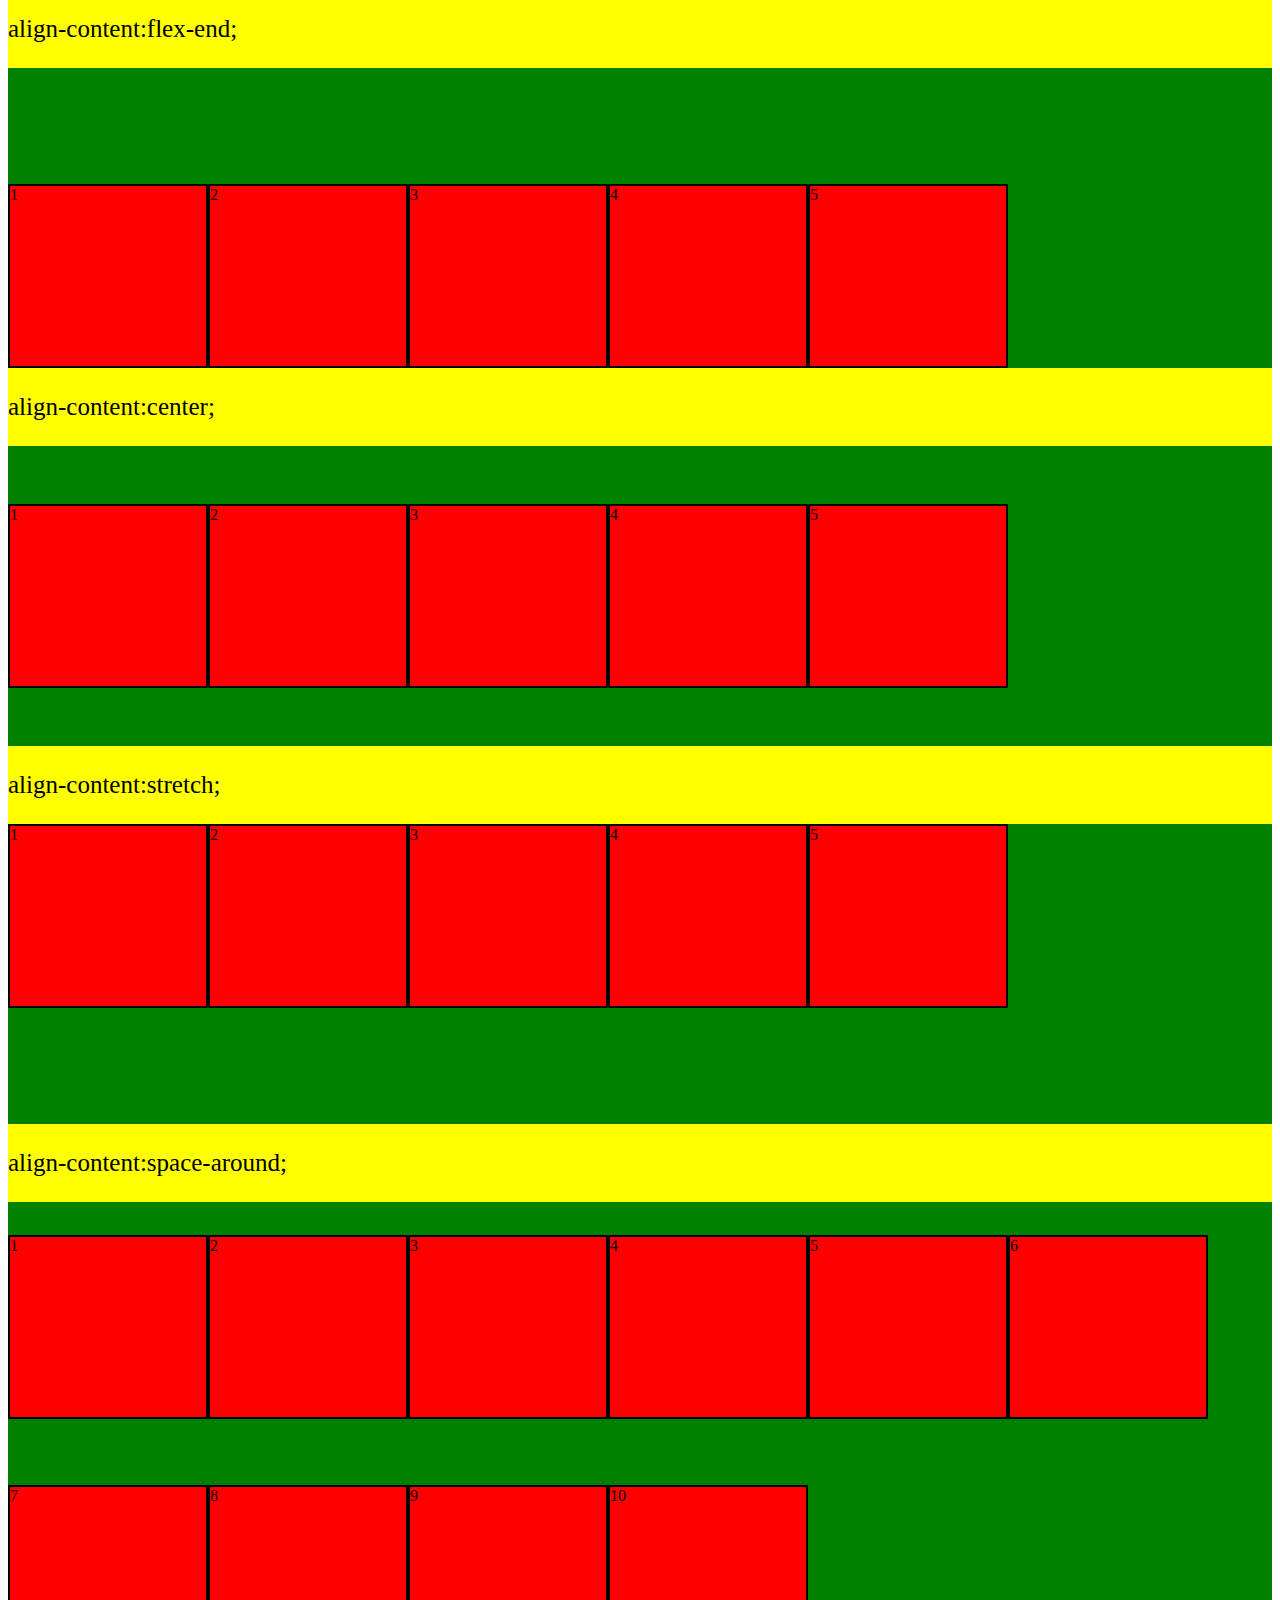
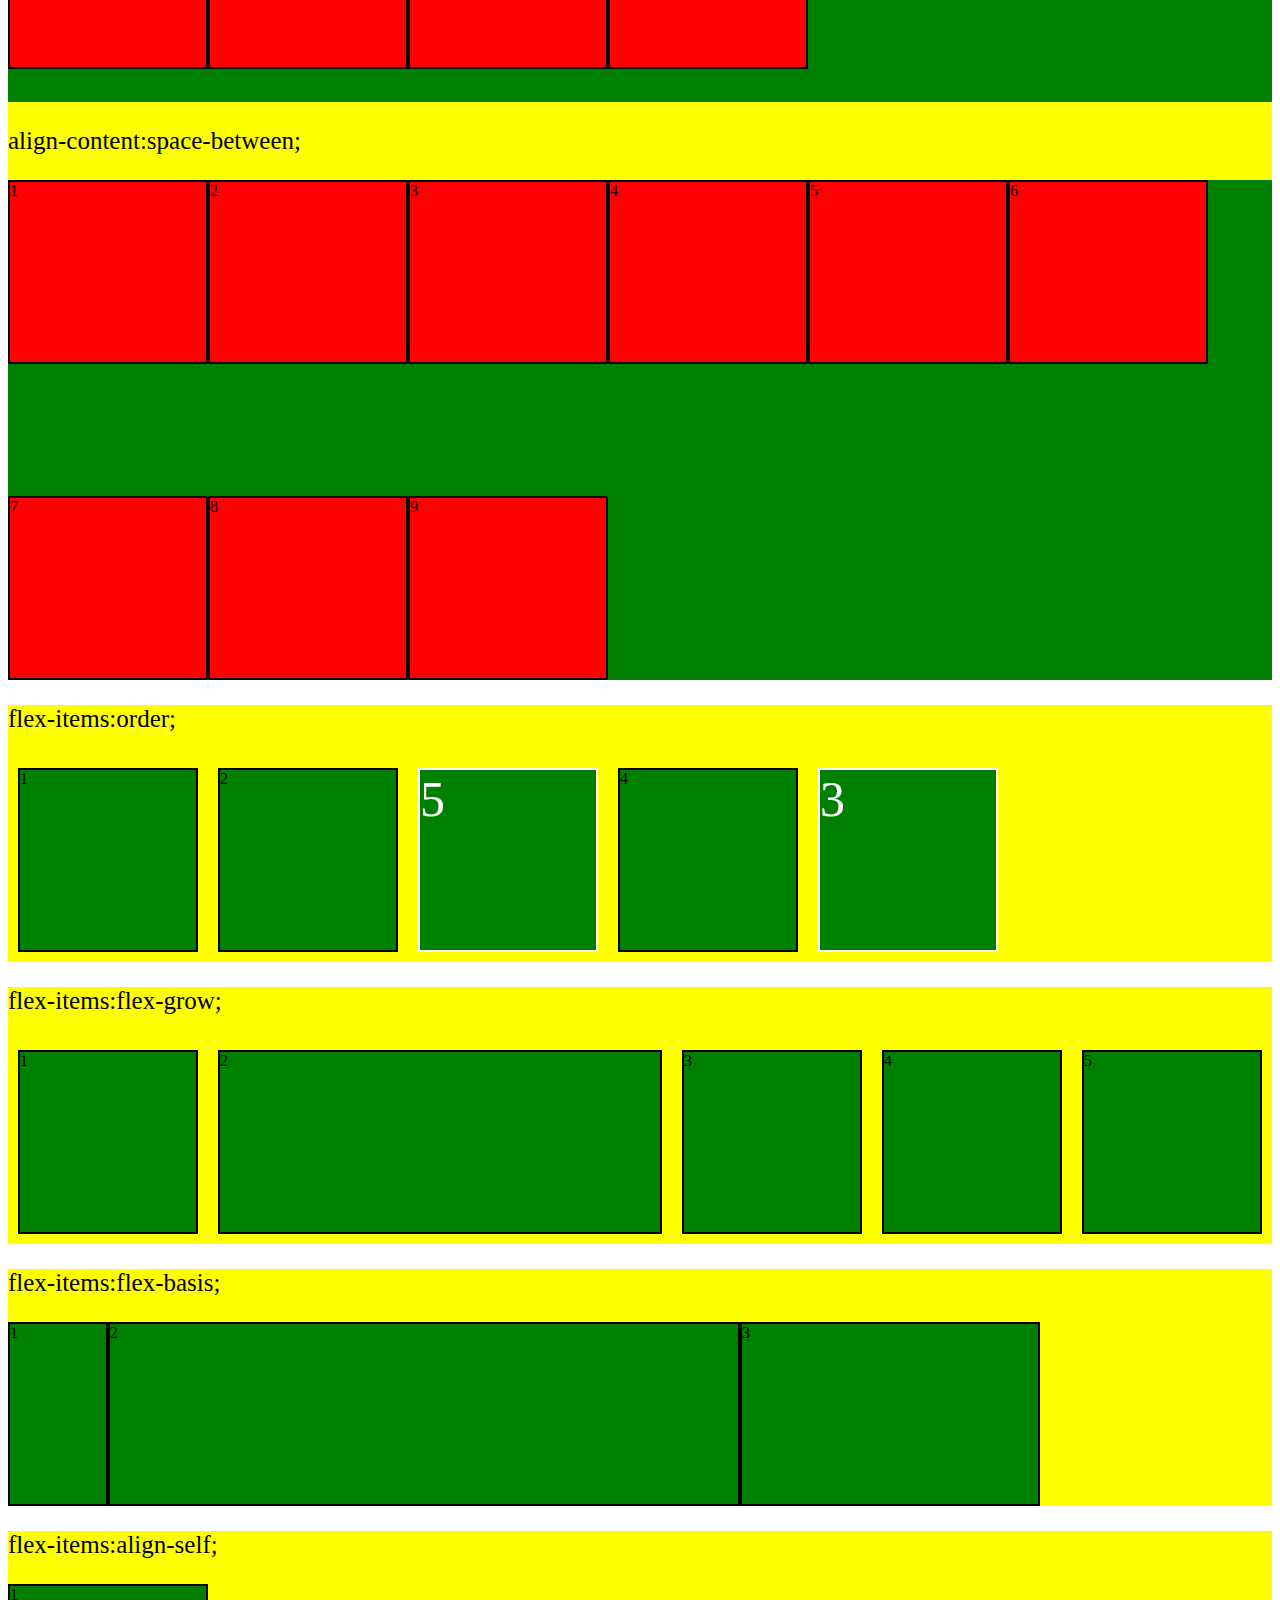
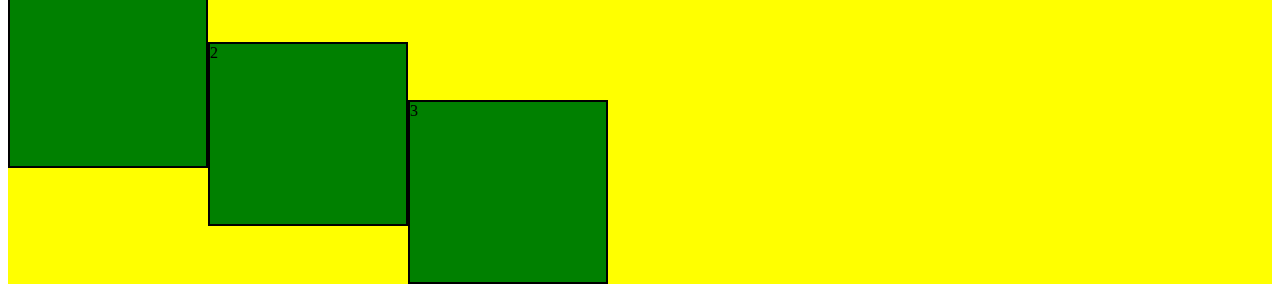
==== commit f316e34a: "Update index.html" ====
--- a/index.html
+++ b/index.html
@@ -42,6 +42,23 @@
 		5
 		</div>
 	</div>
+	<div class="col-lg-3">
+		<div class="box">
+		6
+		</div>
+	</div><div class="col-lg-3">
+		<div class="box">
+		7
+		</div>
+	</div><div class="col-lg-3">
+		<div class="box">
+		8
+		</div>
+	</div><div class="col-lg-3">
+		<div class="box">
+		9
+		</div>
+	</div>
 
 </div>
 
@@ -77,6 +94,27 @@
 	5
 	</div>
 </div>
+	<div class="col-lg-3">
+		<div class="box">
+		6
+		</div>
+	</div>
+	<div class="col-lg-3">
+		<div class="box">
+		7
+		</div>
+	</div>
+	<div class="col-lg-3">
+		<div class="box">
+		8
+		</div>
+	</div>
+	<div class="col-lg-3">
+		<div class="box">
+		9
+		</div>
+	</div>
+	
 
 </div>
 
